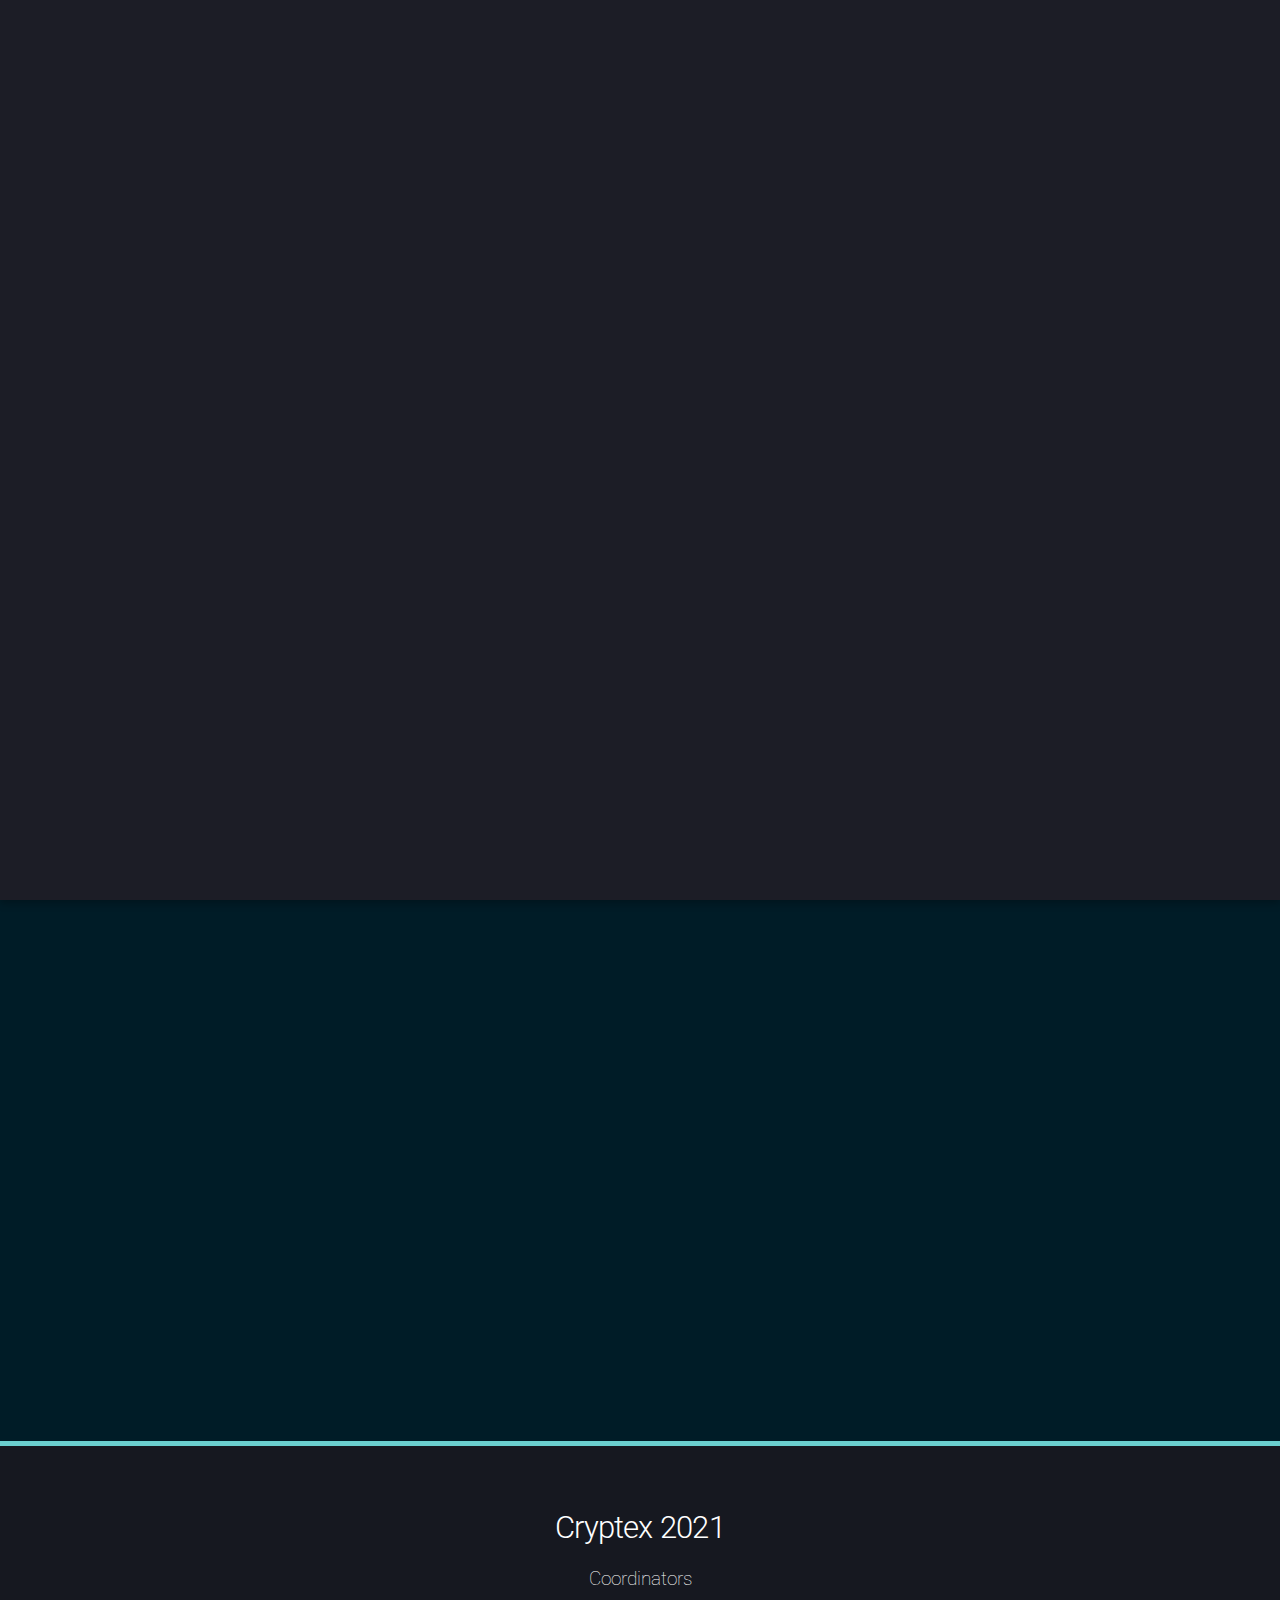
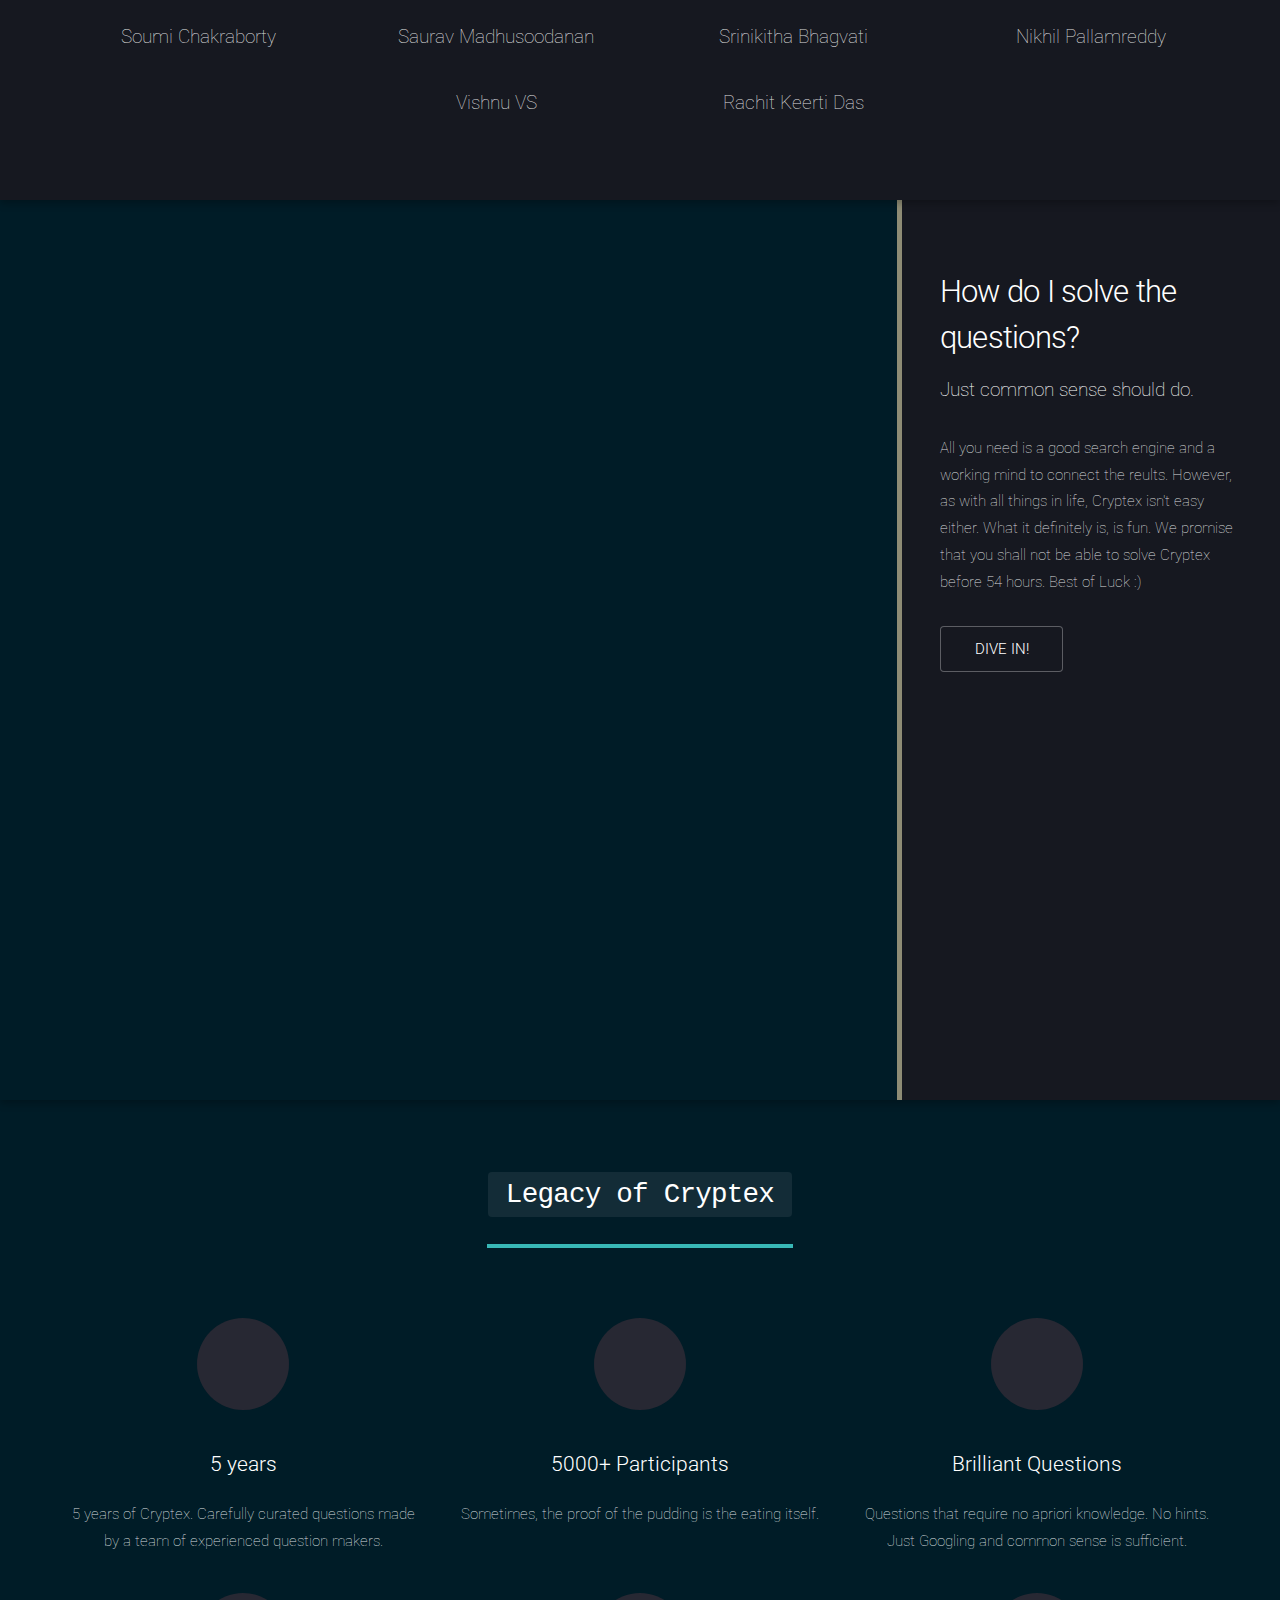
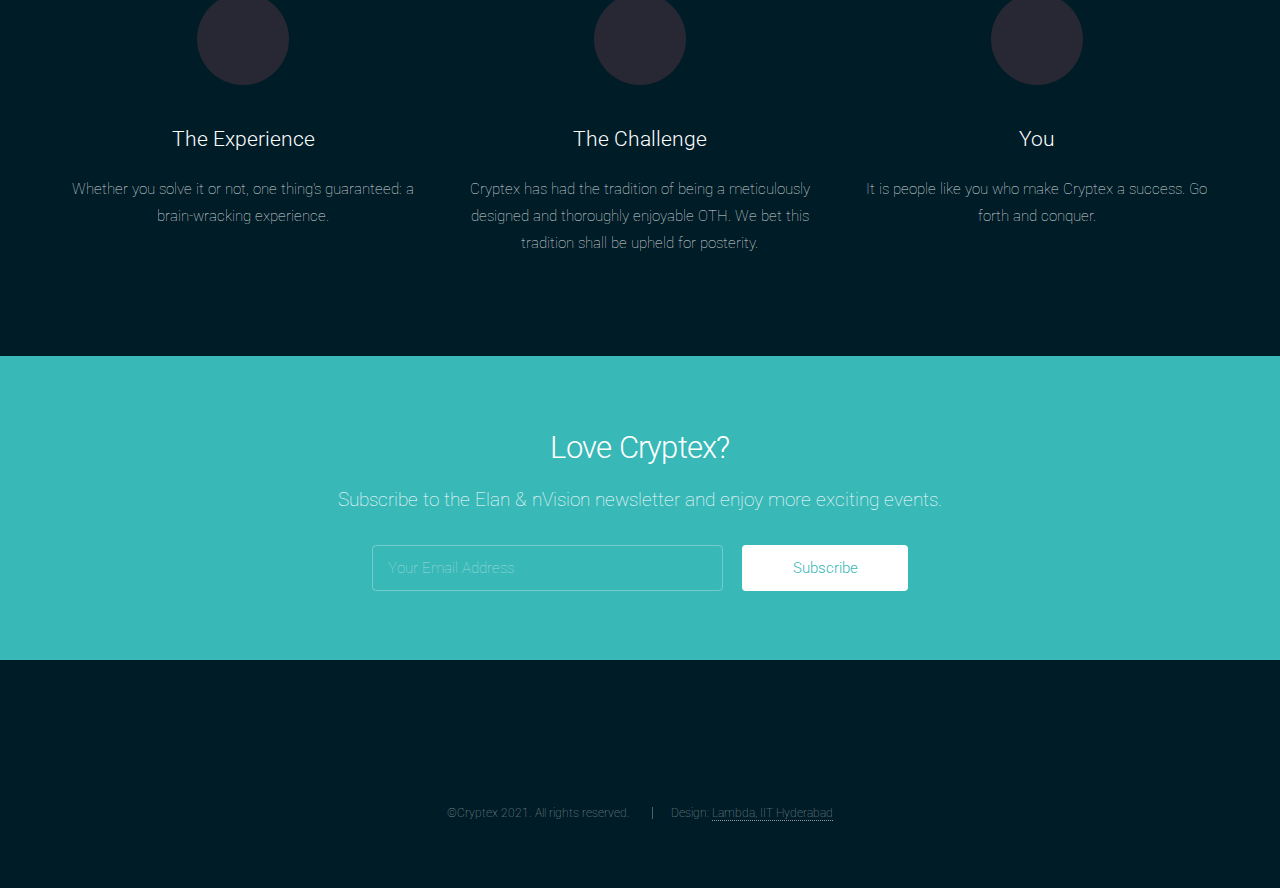
==== index.html @ 2f53f7da "Add Web Index" ====
<!DOCTYPE html>
<!--
	Landed by HTML5 UP
	html5up.net | @ajlkn
	Free for personal and commercial use under the CCA 3.0 license (html5up.net/license)
-->
<html>

<head>
    <title>Home|Cryptex 2021</title>
    <meta charset="utf-8" />
    <meta name="viewport" content="width=device-width, initial-scale=1, user-scalable=no" />
    <link rel="icon" href="./favicon.png" type=image/x-icon>
    <link href="https://fonts.googleapis.com/css?family=Montserrat&display=swap" rel="stylesheet" />
    <link href="https://fonts.googleapis.com/css?family=Poppins&display=swap" rel="stylesheet" />

    <link rel="stylesheet" href="assets/css/main.css" />
    <noscript>
    <link rel="stylesheet" href="assets/css/noscript.css" />
  </noscript>
  <meta name="google-site-verification" content="uJhwT9HLSQrR_66wcpWljYq0YEAP-LBVN7brwUAUpwA">
</head>

<body class="is-preload landing">
    <div id="page-wrapper">
        <!-- Header -->
        <header id="header">
            <h1 id="logo"><a href="index.html">C R Y P T E X</a></h1>
            <nav id="nav">
                <ul>
                    <li>
                        <a href="index.html">About</a>
                        <ul>
                            <li><a href="index.html">Home</a></li>

                            <li><a href="Privacy.html">Privacy Policy</a></li>
                        </ul>
                    </li>
                    <li>
                        <!-- <a href="./countdown.html">Leaderboard</a> -->
                        <a href="countdown.html">Leaderboard</a>

                    </li>
                    <li><a href="elements.html">Rules</a></li>
                    <li>
                        <a href="https://cryptex.elan.org.in/portal" class="button primary">DIVE IN!</a>
                    </li>
                </ul>
            </nav>
        </header>

        <!-- Banner -->
        <section id="banner">
            <div class="content">
                <header>
                    <h2><code>Cryptex 2021</code></h2>
                    <p>
                        Welcome to Cryptex 2021!<br /> Coming soon on 5th March 2021 at 5:00 PM IST.
                    </p>
                    <a href="https://forms.gle/SSsb9tQZbB2W6jdw8" class="button primary landing" style="margin: 12px;" id="countdown">
                        Get reminder!
                    </a>
                </header>
                <span class="image"><img src="logo_invert.png" alt="Infero Logo" /></span>
            </div>
            <a href="#one" class="goto-next scrolly">Next</a>
        </section>

        <!-- One -->
        <section id="one" class="spotlight style1 bottom">
            <span class="image fit main"><img src="inverted poster.png" alt="Phyiscal Cryptex" /></span>
            <div class="content">
                <div class="container">
                    <div class="row">
                        <div class="col-12 col-12-medium">
                            <header>
                                <h2 class="te">Cryptex 2021</h2>
                                <p class="te">Coordinators</p>
                            </header>
                        </div>
                        <div class="col-3 col-4-medium col-6-small te x">
                            <p>
                                Soumi Chakraborty
                            </p>
                        </div>
                        <div class="col-3 col-4-medium col-6-small te x">
                            <p>
                                Saurav Madhusoodanan
                            </p>
                        </div>
                        <div class="col-3 col-4-medium col-6-small te x">
                            <p>
                                Srinikitha Bhagvati
                            </p>
                        </div>
                        <div class="col-3 col-4-medium col-6-small te x">
                            <p>
                                Nikhil Pallamreddy
                            </p>
                        </div>
                        <div class="col-3 col-4-medium col-6-small te x">
                            <p>
                                &nbsp;
                            </p>
                        </div>
                        <div class="col-3 col-4-medium col-6-small te x">
                            <p>
                                Vishnu VS
                            </p>
                        </div>
                        <div class="col-3 col-4-medium col-6-small te x">
                            <p>
                                Rachit Keerti Das
                            </p>
                        </div>
                        <div class="col-3 col-4-medium col-6-small te x">
                            <p>
                                &nbsp;
                            </p>
                        </div>

                    </div>
                </div>
            </div>
            <a href="#two" class="goto-next scrolly">Next</a>
        </section>

        <!-- Two -->
        <section id="two" class="spotlight style2 right">
            <span class="image fit main"><img src="DaVinci.jpg" alt="Matryoshka Doll" /></span>
            <div class="content">
                <header>
                    <h2>How do I solve the questions?</h2>
                    <p>Just common sense should do.</p>
                </header>
                <p>
                    All you need is a good search engine and a working mind to connect the reults. However, as with all things in life, Cryptex isn't easy either. What it definitely is, is fun. We promise that you shall not be able to solve Cryptex before 54 hours. Best
                    of Luck :)
                </p>

                <ul class="actions">
                    <li>
                        <a href="https://cryptex.elan.org.in/portal" class="button">DIVE IN!</a>
                    </li>
                </ul>
            </div>
            <a href="#three" class="goto-next scrolly">Next</a>
        </section>
        <section id="three" class="wrapper style1 special fade-up">
            <div class="container">
                <header class="major">
                    <h2><code>Legacy of Cryptex</code></h2>
                    <p></p>
                </header>
                <div class="box alt">
                    <div class="row gtr-uniform">
                        <section class="col-4 col-6-medium col-12-xsmall">
                            <span class="icon solid alt major fa-chart-area"></span>
                            <h3>5 years</h3>
                            <p>
                                5 years of Cryptex. Carefully curated questions made by a team of experienced question makers.
                            </p>
                        </section>
                        <section class="col-4 col-6-medium col-12-xsmall">
                            <span class="icon solid alt major fa-user"></span>
                            <h3>5000+ Participants</h3>
                            <p>Sometimes, the proof of the pudding is the eating itself.</p>
                        </section>
                        <section class="col-4 col-6-medium col-12-xsmall">
                            <span class="icon solid alt major fa-flask"></span>
                            <h3>Brilliant Questions</h3>
                            <p>
                                Questions that require no apriori knowledge. No hints. Just Googling and common sense is sufficient.
                            </p>
                        </section>
                        <section class="col-4 col-6-medium col-12-xsmall">
                            <span class="icon solid alt major fa-paper-plane"></span>
                            <h3>The Experience</h3>
                            <p>
                                Whether you solve it or not, one thing's guaranteed: a brain-wracking experience.
                            </p>
                        </section>
                        <section class="col-4 col-6-medium col-12-xsmall">
                            <span class="icon solid alt major fa-trophy"></span>
                            <h3>The Challenge</h3>
                            <p>
                                Cryptex has had the tradition of being a meticulously designed and thoroughly enjoyable OTH. We bet this tradition shall be upheld for posterity.
                            </p>
                        </section>
                        <section class="col-4 col-6-medium col-12-xsmall">
                            <span class="icon solid alt major fa-heart"></span>
                            <h3>You</h3>
                            <p>
                                It is people like you who make Cryptex a success. Go forth and conquer.
                            </p>
                        </section>
                    </div>
                </div>
                <footer class="major"></footer>
            </div>
        </section>

        <!-- Five -->
        <section id="four" class="wrapper style2 special fade">
            <div class="container">
                <header>
                    <h2>Love Cryptex?</h2>
                    <p>
                        Subscribe to the Elan & nVision newsletter and enjoy more exciting events.
                    </p>
                </header>
                <form method="post" action="#" class="cta">
                    <div class="row gtr-uniform gtr-50">
                        <div class="col-8 col-12-xsmall">
                            <input type="email" name="email" id="email" placeholder="Your Email Address" />
                        </div>
                        <div class="col-4 col-12-xsmall">
                            <input type="submit" value="Subscribe" class="fit primary" />
                        </div>
                    </div>
                </form>
            </div>
        </section>

        <!-- Footer -->
        <footer id="footer">
            <ul class="icons">
                <li>
                    <a href="https://twitter.com/elan_nvision?lang=en" class="icon brands alt fa-twitter"><span
              class="label">Twitter</span></a>
                </li>
                <li>
                    <a href="https://www.facebook.com/elan.iithyderabad/" class="icon brands alt fa-facebook-f"><span
              class="label">Facebook</span></a>
                </li>
                <li>
                    <a href="https://in.linkedin.com/company/elan-nvision" class="icon brands alt fa-linkedin-in"><span class="label">LinkedIn</span></a>
                </li>
                <li>
                    <a href="https://www.instagram.com/elan_nvision.iith/?hl=en" class="icon brands alt fa-instagram"><span
              class="label">Instagram</span></a>
                </li>
                <li>
                    <a href="mailto:elan@iith.ac.in" class="icon solid alt fa-envelope"><span class="label">Email</span></a>
                </li>
            </ul>
            <ul class="copyright">
                <li>&copy;Cryptex 2021. All rights reserved.</li>
                <li>
                    Design: <a href="http://scitech-iith.netlify.app">Lambda, IIT Hyderabad</a>
                </li>
            </ul>
        </footer>
    </div>

    <!-- Scripts -->
    <script src="assets/js/jquery.min.js"></script>
    <script src="assets/js/jquery.scrolly.min.js"></script>
    <script src="assets/js/jquery.dropotron.min.js"></script>
    <script src="assets/js/jquery.scrollex.min.js"></script>
    <script src="assets/js/browser.min.js"></script>
    <script src="assets/js/breakpoints.min.js"></script>
    <script src="assets/js/util.js"></script>
    <script src="assets/js/main.js"></script>
    <!-- <script src="countdown.js"></script> -->

</body>

</html>
---- assets/css/main.css ----
@import url("fontawesome-all.min.css");
@import url("https://fonts.googleapis.com/css?family=Roboto:100,300,100italic,300italic");

/*
	Landed by HTML5 UP
	html5up.net | @ajlkn
	Free for personal and commercial use under the CCA 3.0 license (html5up.net/license)
*/

html,
body,
div,
span,
applet,
object,
iframe,
h1,
h2,
h3,
h4,
h5,
h6,
p,
blockquote,
pre,
a,
abbr,
acronym,
address,
big,
cite,
code,
del,
dfn,
em,
img,
ins,
kbd,
q,
s,
samp,
small,
strike,
strong,
sub,
sup,
tt,
var,
b,
u,
i,
center,
dl,
dt,
dd,
ol,
ul,
li,
fieldset,
form,
label,
legend,
table,
caption,
tbody,
tfoot,
thead,
tr,
th,
td,
article,
aside,
canvas,
details,
embed,
figure,
figcaption,
footer,
header,
hgroup,
menu,
nav,
output,
ruby,
section,
summary,
time,
mark,
audio,
video {
    margin: 0;
    padding: 0;
    border: 0;
    font-size: 100%;
    font: inherit;
    vertical-align: baseline;
}

article,
aside,
details,
figcaption,
figure,
footer,
header,
hgroup,
menu,
nav,
section {
    display: block;
}

body {
    line-height: 1;
}

.te {
    text-align: center;
}

.x {
    font-size: 1.2rem;
}

ol,
ul {
    list-style: none;
}

blockquote,
q {
    quotes: none;
}

blockquote:before,
blockquote:after,
q:before,
q:after {
    content: "";
    content: none;
}

table {
    border-collapse: collapse;
    border-spacing: 0;
}

body {
    -webkit-text-size-adjust: none;
}

mark {
    background-color: transparent;
    color: inherit;
}

input::-moz-focus-inner {
    border: 0;
    padding: 0;
}

input,
select,
textarea {
    -moz-appearance: none;
    -webkit-appearance: none;
    -ms-appearance: none;
    appearance: none;
}


/* Basic */

html {
    box-sizing: border-box;
}

*,
*:before,
*:after {
    box-sizing: inherit;
}

html,
body {
    background: #001c27;
}

body.is-preload *,
body.is-preload *:before,
body.is-preload *:after {
    -moz-animation: none !important;
    -webkit-animation: none !important;
    -ms-animation: none !important;
    animation: none !important;
    -moz-transition: none !important;
    -webkit-transition: none !important;
    -ms-transition: none !important;
    transition: none !important;
}

body,
input,
select,
textarea {
    color: rgba(255, 255, 255, 0.85);
    font-family: "Roboto", Helvetica, sans-serif;
    font-size: 15pt;
    font-weight: 100;
    line-height: 1.75em;
}

a {
    -moz-transition: border-color 0.2s ease-in-out, color 0.2s ease-in-out;
    -webkit-transition: border-color 0.2s ease-in-out, color 0.2s ease-in-out;
    -ms-transition: border-color 0.2s ease-in-out, color 0.2s ease-in-out;
    transition: border-color 0.2s ease-in-out, color 0.2s ease-in-out;
    border-bottom: dotted 1px;
    color: #38b8b7;
    text-decoration: none;
}

a:hover {
    color: #38b8b7;
    border-bottom-color: transparent;
}

strong,
b {
    color: #ffffff;
    font-weight: 300;
}

em,
i {
    font-style: italic;
}

p {
    margin: 0 0 2em 0;
}

h1,
h2,
h3,
h4,
h5,
h6 {
    color: #ffffff;
    font-weight: 300;
    line-height: 1em;
    margin: 0 0 1em 0;
}

h1 a,
h2 a,
h3 a,
h4 a,
h5 a,
h6 a {
    color: inherit;
    border: 0;
}

h2 {
    font-size: 2em;
    line-height: 1.5em;
    letter-spacing: -0.025em;
}

h3 {
    font-size: 1.35em;
    line-height: 1.5em;
}

h4 {
    font-size: 1.1em;
    line-height: 1.5em;
}

h5 {
    font-size: 0.9em;
    line-height: 1.5em;
}

h6 {
    font-size: 0.7em;
    line-height: 1.5em;
}

sub {
    font-size: 0.8em;
    position: relative;
    top: 0.5em;
}

sup {
    font-size: 0.8em;
    position: relative;
    top: -0.5em;
}

hr {
    border: 0;
    border-bottom: solid 1px rgba(255, 255, 255, 0.3);
    margin: 3em 0;
}

hr.major {
    margin: 4em 0;
}

blockquote {
    border-left: solid 4px rgba(255, 255, 255, 0.3);
    font-style: italic;
    margin: 0 0 2em 0;
    padding: 0.5em 0 0.5em 2em;
}

code {
    background: rgba(255, 255, 255, 0.075);
    border-radius: 4px;
    font-family: "Courier New", monospace;
    font-size: 0.9em;
    margin: 0 0.25em;
    padding: 0.25em 0.65em;
}

pre {
    -webkit-overflow-scrolling: touch;
    font-family: "Courier New", monospace;
    font-size: 0.9em;
    margin: 0 0 2em 0;
}

pre code {
    display: block;
    line-height: 1.75em;
    padding: 1em 1.5em;
    overflow-x: auto;
}

.align-left {
    text-align: left;
}

.align-center {
    text-align: center;
}

.align-right {
    text-align: right;
}


/* Loader */

@-moz-keyframes spinner-show {
    0% {
        opacity: 0;
    }
    100% {
        opacity: 1;
    }
}

@-webkit-keyframes spinner-show {
    0% {
        opacity: 0;
    }
    100% {
        opacity: 1;
    }
}

@-ms-keyframes spinner-show {
    0% {
        opacity: 0;
    }
    100% {
        opacity: 1;
    }
}

@keyframes spinner-show {
    0% {
        opacity: 0;
    }
    100% {
        opacity: 1;
    }
}

@-moz-keyframes spinner-hide {
    0% {
        color: rgba(255, 255, 255, 0.15);
        z-index: 100001;
        -moz-transform: scale(1) rotate(0deg);
        -webkit-transform: scale(1) rotate(0deg);
        -ms-transform: scale(1) rotate(0deg);
        transform: scale(1) rotate(0deg);
    }
    99% {
        color: #1c1d26;
        z-index: 100001;
        -moz-transform: scale(0.5) rotate(360deg);
        -webkit-transform: scale(0.5) rotate(360deg);
        -ms-transform: scale(0.5) rotate(360deg);
        transform: scale(0.5) rotate(360deg);
    }
    100% {
        color: #1c1d26;
        z-index: -1;
        -moz-transform: scale(0.5) rotate(360deg);
        -webkit-transform: scale(0.5) rotate(360deg);
        -ms-transform: scale(0.5) rotate(360deg);
        transform: scale(0.5) rotate(360deg);
    }
}

@-webkit-keyframes spinner-hide {
    0% {
        color: rgba(255, 255, 255, 0.15);
        z-index: 100001;
        -moz-transform: scale(1) rotate(0deg);
        -webkit-transform: scale(1) rotate(0deg);
        -ms-transform: scale(1) rotate(0deg);
        transform: scale(1) rotate(0deg);
    }
    99% {
        color: #1c1d26;
        z-index: 100001;
        -moz-transform: scale(0.5) rotate(360deg);
        -webkit-transform: scale(0.5) rotate(360deg);
        -ms-transform: scale(0.5) rotate(360deg);
        transform: scale(0.5) rotate(360deg);
    }
    100% {
        color: #1c1d26;
        z-index: -1;
        -moz-transform: scale(0.5) rotate(360deg);
        -webkit-transform: scale(0.5) rotate(360deg);
        -ms-transform: scale(0.5) rotate(360deg);
        transform: scale(0.5) rotate(360deg);
    }
}

@-ms-keyframes spinner-hide {
    0% {
        color: rgba(255, 255, 255, 0.15);
        z-index: 100001;
        -moz-transform: scale(1) rotate(0deg);
        -webkit-transform: scale(1) rotate(0deg);
        -ms-transform: scale(1) rotate(0deg);
        transform: scale(1) rotate(0deg);
    }
    99% {
        color: #1c1d26;
        z-index: 100001;
        -moz-transform: scale(0.5) rotate(360deg);
        -webkit-transform: scale(0.5) rotate(360deg);
        -ms-transform: scale(0.5) rotate(360deg);
        transform: scale(0.5) rotate(360deg);
    }
    100% {
        color: #1c1d26;
        z-index: -1;
        -moz-transform: scale(0.5) rotate(360deg);
        -webkit-transform: scale(0.5) rotate(360deg);
        -ms-transform: scale(0.5) rotate(360deg);
        transform: scale(0.5) rotate(360deg);
    }
}

@keyframes spinner-hide {
    0% {
        color: rgba(255, 255, 255, 0.15);
        z-index: 100001;
        -moz-transform: scale(1) rotate(0deg);
        -webkit-transform: scale(1) rotate(0deg);
        -ms-transform: scale(1) rotate(0deg);
        transform: scale(1) rotate(0deg);
    }
    99% {
        color: #1c1d26;
        z-index: 100001;
        -moz-transform: scale(0.5) rotate(360deg);
        -webkit-transform: scale(0.5) rotate(360deg);
        -ms-transform: scale(0.5) rotate(360deg);
        transform: scale(0.5) rotate(360deg);
    }
    100% {
        color: #1c1d26;
        z-index: -1;
        -moz-transform: scale(0.5) rotate(360deg);
        -webkit-transform: scale(0.5) rotate(360deg);
        -ms-transform: scale(0.5) rotate(360deg);
        transform: scale(0.5) rotate(360deg);
    }
}

@-moz-keyframes spinner-rotate {
    0% {
        -moz-transform: scale(1) rotate(0deg);
        -webkit-transform: scale(1) rotate(0deg);
        -ms-transform: scale(1) rotate(0deg);
        transform: scale(1) rotate(0deg);
    }
    100% {
        -moz-transform: scale(1) rotate(360deg);
        -webkit-transform: scale(1) rotate(360deg);
        -ms-transform: scale(1) rotate(360deg);
        transform: scale(1) rotate(360deg);
    }
}

@-webkit-keyframes spinner-rotate {
    0% {
        -moz-transform: scale(1) rotate(0deg);
        -webkit-transform: scale(1) rotate(0deg);
        -ms-transform: scale(1) rotate(0deg);
        transform: scale(1) rotate(0deg);
    }
    100% {
        -moz-transform: scale(1) rotate(360deg);
        -webkit-transform: scale(1) rotate(360deg);
        -ms-transform: scale(1) rotate(360deg);
        transform: scale(1) rotate(360deg);
    }
}

@-ms-keyframes spinner-rotate {
    0% {
        -moz-transform: scale(1) rotate(0deg);
        -webkit-transform: scale(1) rotate(0deg);
        -ms-transform: scale(1) rotate(0deg);
        transform: scale(1) rotate(0deg);
    }
    100% {
        -moz-transform: scale(1) rotate(360deg);
        -webkit-transform: scale(1) rotate(360deg);
        -ms-transform: scale(1) rotate(360deg);
        transform: scale(1) rotate(360deg);
    }
}

@keyframes spinner-rotate {
    0% {
        -moz-transform: scale(1) rotate(0deg);
        -webkit-transform: scale(1) rotate(0deg);
        -ms-transform: scale(1) rotate(0deg);
        transform: scale(1) rotate(0deg);
    }
    100% {
        -moz-transform: scale(1) rotate(360deg);
        -webkit-transform: scale(1) rotate(360deg);
        -ms-transform: scale(1) rotate(360deg);
        transform: scale(1) rotate(360deg);
    }
}

@-moz-keyframes overlay-hide {
    0% {
        opacity: 1;
        z-index: 100000;
    }
    15% {
        opacity: 1;
        z-index: 100000;
    }
    99% {
        opacity: 0;
        z-index: 100000;
    }
    100% {
        opacity: 0;
        z-index: -1;
    }
}

@-webkit-keyframes overlay-hide {
    0% {
        opacity: 1;
        z-index: 100000;
    }
    15% {
        opacity: 1;
        z-index: 100000;
    }
    99% {
        opacity: 0;
        z-index: 100000;
    }
    100% {
        opacity: 0;
        z-index: -1;
    }
}

@-ms-keyframes overlay-hide {
    0% {
        opacity: 1;
        z-index: 100000;
    }
    15% {
        opacity: 1;
        z-index: 100000;
    }
    99% {
        opacity: 0;
        z-index: 100000;
    }
    100% {
        opacity: 0;
        z-index: -1;
    }
}

@keyframes overlay-hide {
    0% {
        opacity: 1;
        z-index: 100000;
    }
    15% {
        opacity: 1;
        z-index: 100000;
    }
    99% {
        opacity: 0;
        z-index: 100000;
    }
    100% {
        opacity: 0;
        z-index: -1;
    }
}

body.landing {
    text-decoration: none;
}

body.landing:before {
    -moz-osx-font-smoothing: grayscale;
    -webkit-font-smoothing: antialiased;
    display: inline-block;
    font-style: normal;
    font-variant: normal;
    text-rendering: auto;
    line-height: 1;
    text-transform: none !important;
    font-family: "Font Awesome 5 Free";
    font-weight: 900;
}

body.landing:before {
    -moz-animation: spinner-show 1.5s 1 0.25s ease forwards, spinner-hide 0.25s ease-in-out forwards !important;
    -webkit-animation: spinner-show 1.5s 1 0.25s ease forwards, spinner-hide 0.25s ease-in-out forwards !important;
    -ms-animation: spinner-show 1.5s 1 0.25s ease forwards, spinner-hide 0.25s ease-in-out forwards !important;
    animation: spinner-show 1.5s 1 0.25s ease forwards, spinner-hide 0.25s ease-in-out forwards !important;
    -moz-transform-origin: 50% 50%;
    -webkit-transform-origin: 50% 50%;
    -ms-transform-origin: 50% 50%;
    transform-origin: 50% 50%;
    color: rgba(255, 255, 255, 0.15);
    content: "\f1ce";
    cursor: default;
    display: block;
    font-size: 2em;
    height: 2em;
    left: 50%;
    line-height: 2em;
    margin: -1em 0 0 -1em;
    opacity: 0;
    position: fixed;
    text-align: center;
    top: 50%;
    width: 2em;
    z-index: -1;
}

body.landing:after {
    -moz-animation: overlay-hide 1.5s ease-in forwards !important;
    -webkit-animation: overlay-hide 1.5s ease-in forwards !important;
    -ms-animation: overlay-hide 1.5s ease-in forwards !important;
    animation: overlay-hide 1.5s ease-in forwards !important;
    background: #1c1d26;
    content: "";
    display: block;
    height: 100%;
    left: 0;
    opacity: 0;
    position: fixed;
    top: 0;
    width: 100%;
    z-index: -1;
}

body.landing.is-preload:before {
    -moz-animation: spinner-show 1.5s 1 0.25s ease forwards, spinner-rotate 0.75s infinite linear !important;
    -webkit-animation: spinner-show 1.5s 1 0.25s ease forwards, spinner-rotate 0.75s infinite linear !important;
    -ms-animation: spinner-show 1.5s 1 0.25s ease forwards, spinner-rotate 0.75s infinite linear !important;
    animation: spinner-show 1.5s 1 0.25s ease forwards, spinner-rotate 0.75s infinite linear !important;
    z-index: 100001;
}

body.landing.is-preload:after {
    -moz-animation: none !important;
    -webkit-animation: none !important;
    -ms-animation: none !important;
    animation: none !important;
    opacity: 1;
    z-index: 100000;
}

@media (-webkit-min-device-pixel-ratio: 2) {
    body.landing:before {
        line-height: 2.025em;
    }
}


/* Container */

.container {
    margin: 0 auto;
    max-width: calc(100% - 4em);
    width: 70em;
}

.container.xsmall {
    width: 17.5em;
}

.container.small {
    width: 35em;
}

.container.medium {
    width: 52.5em;
}

.container.large {
    width: 87.5em;
}

.container.xlarge {
    width: 105em;
}

.container.max {
    width: 100%;
}

@media screen and (max-width: 1280px) {
    .container {
        width: 90%;
        max-width: 100%;
    }
}

@media screen and (max-width: 980px) {
    .container {
        width: 100% !important;
    }
}


/* Row */

.row {
    display: flex;
    flex-wrap: wrap;
    box-sizing: border-box;
    align-items: stretch;
}

.row>* {
    box-sizing: border-box;
}

.row.gtr-uniform>*> :last-child {
    margin-bottom: 0;
}

.row.aln-left {
    justify-content: flex-start;
}

.row.aln-center {
    justify-content: center;
}

.row.aln-right {
    justify-content: flex-end;
}

.row.aln-top {
    align-items: flex-start;
}

.row.aln-middle {
    align-items: center;
}

.row.aln-bottom {
    align-items: flex-end;
}

.row>.imp {
    order: -1;
}

.row>.col-1 {
    width: 8.33333%;
}

.row>.off-1 {
    margin-left: 8.33333%;
}

.row>.col-2 {
    width: 16.66667%;
}

.row>.off-2 {
    margin-left: 16.66667%;
}

.row>.col-3 {
    width: 25%;
}

.row>.off-3 {
    margin-left: 25%;
}

.row>.col-4 {
    width: 33.33333%;
}

.row>.off-4 {
    margin-left: 33.33333%;
}

.row>.col-5 {
    width: 41.66667%;
}

.row>.off-5 {
    margin-left: 41.66667%;
}

.row>.col-6 {
    width: 50%;
}

.row>.off-6 {
    margin-left: 50%;
}

.row>.col-7 {
    width: 58.33333%;
}

.row>.off-7 {
    margin-left: 58.33333%;
}

.row>.col-8 {
    width: 66.66667%;
}

.row>.off-8 {
    margin-left: 66.66667%;
}

.row>.col-9 {
    width: 75%;
}

.row>.off-9 {
    margin-left: 75%;
}

.row>.col-10 {
    width: 83.33333%;
}

.row>.off-10 {
    margin-left: 83.33333%;
}

.row>.col-11 {
    width: 91.66667%;
}

.row>.off-11 {
    margin-left: 91.66667%;
}

.row>.col-12 {
    width: 100%;
}

.row>.off-12 {
    margin-left: 100%;
}

.row.gtr-0 {
    margin-top: 0;
    margin-left: 0em;
}

.row.gtr-0>* {
    padding: 0 0 0 0em;
}

.row.gtr-0.gtr-uniform {
    margin-top: 0em;
}

.row.gtr-0.gtr-uniform>* {
    padding-top: 0em;
}

.row.gtr-25 {
    margin-top: 0;
    margin-left: -0.625em;
}

.row.gtr-25>* {
    padding: 0 0 0 0.625em;
}

.row.gtr-25.gtr-uniform {
    margin-top: -0.625em;
}

.row.gtr-25.gtr-uniform>* {
    padding-top: 0.625em;
}

.row.gtr-50 {
    margin-top: 0;
    margin-left: -1.25em;
}

.row.gtr-50>* {
    padding: 0 0 0 1.25em;
}

.row.gtr-50.gtr-uniform {
    margin-top: -1.25em;
}

.row.gtr-50.gtr-uniform>* {
    padding-top: 1.25em;
}

.row {
    margin-top: 0;
    margin-left: -2.5em;
}

.row>* {
    padding: 0 0 0 2.5em;
}

.row.gtr-uniform {
    margin-top: -2.5em;
}

.row.gtr-uniform>* {
    padding-top: 2.5em;
}

.row.gtr-150 {
    margin-top: 0;
    margin-left: -3.75em;
}

.row.gtr-150>* {
    padding: 0 0 0 3.75em;
}

.row.gtr-150.gtr-uniform {
    margin-top: -3.75em;
}

.row.gtr-150.gtr-uniform>* {
    padding-top: 3.75em;
}

.row.gtr-200 {
    margin-top: 0;
    margin-left: -5em;
}

.row.gtr-200>* {
    padding: 0 0 0 5em;
}

.row.gtr-200.gtr-uniform {
    margin-top: -5em;
}

.row.gtr-200.gtr-uniform>* {
    padding-top: 5em;
}

@media screen and (max-width: 1680px) {
    .row {
        display: flex;
        flex-wrap: wrap;
        box-sizing: border-box;
        align-items: stretch;
    }
    .row>* {
        box-sizing: border-box;
    }
    .row.gtr-uniform>*> :last-child {
        margin-bottom: 0;
    }
    .row.aln-left {
        justify-content: flex-start;
    }
    .row.aln-center {
        justify-content: center;
    }
    .row.aln-right {
        justify-content: flex-end;
    }
    .row.aln-top {
        align-items: flex-start;
    }
    .row.aln-middle {
        align-items: center;
    }
    .row.aln-bottom {
        align-items: flex-end;
    }
    .row>.imp-xlarge {
        order: -1;
    }
    .row>.col-1-xlarge {
        width: 8.33333%;
    }
    .row>.off-1-xlarge {
        margin-left: 8.33333%;
    }
    .row>.col-2-xlarge {
        width: 16.66667%;
    }
    .row>.off-2-xlarge {
        margin-left: 16.66667%;
    }
    .row>.col-3-xlarge {
        width: 25%;
    }
    .row>.off-3-xlarge {
        margin-left: 25%;
    }
    .row>.col-4-xlarge {
        width: 33.33333%;
    }
    .row>.off-4-xlarge {
        margin-left: 33.33333%;
    }
    .row>.col-5-xlarge {
        width: 41.66667%;
    }
    .row>.off-5-xlarge {
        margin-left: 41.66667%;
    }
    .row>.col-6-xlarge {
        width: 50%;
    }
    .row>.off-6-xlarge {
        margin-left: 50%;
    }
    .row>.col-7-xlarge {
        width: 58.33333%;
    }
    .row>.off-7-xlarge {
        margin-left: 58.33333%;
    }
    .row>.col-8-xlarge {
        width: 66.66667%;
    }
    .row>.off-8-xlarge {
        margin-left: 66.66667%;
    }
    .row>.col-9-xlarge {
        width: 75%;
    }
    .row>.off-9-xlarge {
        margin-left: 75%;
    }
    .row>.col-10-xlarge {
        width: 83.33333%;
    }
    .row>.off-10-xlarge {
        margin-left: 83.33333%;
    }
    .row>.col-11-xlarge {
        width: 91.66667%;
    }
    .row>.off-11-xlarge {
        margin-left: 91.66667%;
    }
    .row>.col-12-xlarge {
        width: 100%;
    }
    .row>.off-12-xlarge {
        margin-left: 100%;
    }
    .row.gtr-0 {
        margin-top: 0;
        margin-left: 0em;
    }
    .row.gtr-0>* {
        padding: 0 0 0 0em;
    }
    .row.gtr-0.gtr-uniform {
        margin-top: 0em;
    }
    .row.gtr-0.gtr-uniform>* {
        padding-top: 0em;
    }
    .row.gtr-25 {
        margin-top: 0;
        margin-left: -0.625em;
    }
    .row.gtr-25>* {
        padding: 0 0 0 0.625em;
    }
    .row.gtr-25.gtr-uniform {
        margin-top: -0.625em;
    }
    .row.gtr-25.gtr-uniform>* {
        padding-top: 0.625em;
    }
    .row.gtr-50 {
        margin-top: 0;
        margin-left: -1.25em;
    }
    .row.gtr-50>* {
        padding: 0 0 0 1.25em;
    }
    .row.gtr-50.gtr-uniform {
        margin-top: -1.25em;
    }
    .row.gtr-50.gtr-uniform>* {
        padding-top: 1.25em;
    }
    .row {
        margin-top: 0;
        margin-left: -2.5em;
    }
    .row>* {
        padding: 0 0 0 2.5em;
    }
    .row.gtr-uniform {
        margin-top: -2.5em;
    }
    .row.gtr-uniform>* {
        padding-top: 2.5em;
    }
    .row.gtr-150 {
        margin-top: 0;
        margin-left: -3.75em;
    }
    .row.gtr-150>* {
        padding: 0 0 0 3.75em;
    }
    .row.gtr-150.gtr-uniform {
        margin-top: -3.75em;
    }
    .row.gtr-150.gtr-uniform>* {
        padding-top: 3.75em;
    }
    .row.gtr-200 {
        margin-top: 0;
        margin-left: -5em;
    }
    .row.gtr-200>* {
        padding: 0 0 0 5em;
    }
    .row.gtr-200.gtr-uniform {
        margin-top: -5em;
    }
    .row.gtr-200.gtr-uniform>* {
        padding-top: 5em;
    }
}

@media screen and (max-width: 1280px) {
    .row {
        display: flex;
        flex-wrap: wrap;
        box-sizing: border-box;
        align-items: stretch;
    }
    .row>* {
        box-sizing: border-box;
    }
    .row.gtr-uniform>*> :last-child {
        margin-bottom: 0;
    }
    .row.aln-left {
        justify-content: flex-start;
    }
    .row.aln-center {
        justify-content: center;
    }
    .row.aln-right {
        justify-content: flex-end;
    }
    .row.aln-top {
        align-items: flex-start;
    }
    .row.aln-middle {
        align-items: center;
    }
    .row.aln-bottom {
        align-items: flex-end;
    }
    .row>.imp-large {
        order: -1;
    }
    .row>.col-1-large {
        width: 8.33333%;
    }
    .row>.off-1-large {
        margin-left: 8.33333%;
    }
    .row>.col-2-large {
        width: 16.66667%;
    }
    .row>.off-2-large {
        margin-left: 16.66667%;
    }
    .row>.col-3-large {
        width: 25%;
    }
    .row>.off-3-large {
        margin-left: 25%;
    }
    .row>.col-4-large {
        width: 33.33333%;
    }
    .row>.off-4-large {
        margin-left: 33.33333%;
    }
    .row>.col-5-large {
        width: 41.66667%;
    }
    .row>.off-5-large {
        margin-left: 41.66667%;
    }
    .row>.col-6-large {
        width: 50%;
    }
    .row>.off-6-large {
        margin-left: 50%;
    }
    .row>.col-7-large {
        width: 58.33333%;
    }
    .row>.off-7-large {
        margin-left: 58.33333%;
    }
    .row>.col-8-large {
        width: 66.66667%;
    }
    .row>.off-8-large {
        margin-left: 66.66667%;
    }
    .row>.col-9-large {
        width: 75%;
    }
    .row>.off-9-large {
        margin-left: 75%;
    }
    .row>.col-10-large {
        width: 83.33333%;
    }
    .row>.off-10-large {
        margin-left: 83.33333%;
    }
    .row>.col-11-large {
        width: 91.66667%;
    }
    .row>.off-11-large {
        margin-left: 91.66667%;
    }
    .row>.col-12-large {
        width: 100%;
    }
    .row>.off-12-large {
        margin-left: 100%;
    }
    .row.gtr-0 {
        margin-top: 0;
        margin-left: 0em;
    }
    .row.gtr-0>* {
        padding: 0 0 0 0em;
    }
    .row.gtr-0.gtr-uniform {
        margin-top: 0em;
    }
    .row.gtr-0.gtr-uniform>* {
        padding-top: 0em;
    }
    .row.gtr-25 {
        margin-top: 0;
        margin-left: -0.625em;
    }
    .row.gtr-25>* {
        padding: 0 0 0 0.625em;
    }
    .row.gtr-25.gtr-uniform {
        margin-top: -0.625em;
    }
    .row.gtr-25.gtr-uniform>* {
        padding-top: 0.625em;
    }
    .row.gtr-50 {
        margin-top: 0;
        margin-left: -1.25em;
    }
    .row.gtr-50>* {
        padding: 0 0 0 1.25em;
    }
    .row.gtr-50.gtr-uniform {
        margin-top: -1.25em;
    }
    .row.gtr-50.gtr-uniform>* {
        padding-top: 1.25em;
    }
    .row {
        margin-top: 0;
        margin-left: -2.5em;
    }
    .row>* {
        padding: 0 0 0 2.5em;
    }
    .row.gtr-uniform {
        margin-top: -2.5em;
    }
    .row.gtr-uniform>* {
        padding-top: 2.5em;
    }
    .row.gtr-150 {
        margin-top: 0;
        margin-left: -3.75em;
    }
    .row.gtr-150>* {
        padding: 0 0 0 3.75em;
    }
    .row.gtr-150.gtr-uniform {
        margin-top: -3.75em;
    }
    .row.gtr-150.gtr-uniform>* {
        padding-top: 3.75em;
    }
    .row.gtr-200 {
        margin-top: 0;
        margin-left: -5em;
    }
    .row.gtr-200>* {
        padding: 0 0 0 5em;
    }
    .row.gtr-200.gtr-uniform {
        margin-top: -5em;
    }
    .row.gtr-200.gtr-uniform>* {
        padding-top: 5em;
    }
}

@media screen and (max-width: 980px) {
    .row {
        display: flex;
        flex-wrap: wrap;
        box-sizing: border-box;
        align-items: stretch;
    }
    .row>* {
        box-sizing: border-box;
    }
    .row.gtr-uniform>*> :last-child {
        margin-bottom: 0;
    }
    .row.aln-left {
        justify-content: flex-start;
    }
    .row.aln-center {
        justify-content: center;
    }
    .row.aln-right {
        justify-content: flex-end;
    }
    .row.aln-top {
        align-items: flex-start;
    }
    .row.aln-middle {
        align-items: center;
    }
    .row.aln-bottom {
        align-items: flex-end;
    }
    .row>.imp-medium {
        order: -1;
    }
    .row>.col-1-medium {
        width: 8.33333%;
    }
    .row>.off-1-medium {
        margin-left: 8.33333%;
    }
    .row>.col-2-medium {
        width: 16.66667%;
    }
    .row>.off-2-medium {
        margin-left: 16.66667%;
    }
    .row>.col-3-medium {
        width: 25%;
    }
    .row>.off-3-medium {
        margin-left: 25%;
    }
    .row>.col-4-medium {
        width: 33.33333%;
    }
    .row>.off-4-medium {
        margin-left: 33.33333%;
    }
    .row>.col-5-medium {
        width: 41.66667%;
    }
    .row>.off-5-medium {
        margin-left: 41.66667%;
    }
    .row>.col-6-medium {
        width: 50%;
    }
    .row>.off-6-medium {
        margin-left: 50%;
    }
    .row>.col-7-medium {
        width: 58.33333%;
    }
    .row>.off-7-medium {
        margin-left: 58.33333%;
    }
    .row>.col-8-medium {
        width: 66.66667%;
    }
    .row>.off-8-medium {
        margin-left: 66.66667%;
    }
    .row>.col-9-medium {
        width: 75%;
    }
    .row>.off-9-medium {
        margin-left: 75%;
    }
    .row>.col-10-medium {
        width: 83.33333%;
    }
    .row>.off-10-medium {
        margin-left: 83.33333%;
    }
    .row>.col-11-medium {
        width: 91.66667%;
    }
    .row>.off-11-medium {
        margin-left: 91.66667%;
    }
    .row>.col-12-medium {
        width: 100%;
    }
    .row>.off-12-medium {
        margin-left: 100%;
    }
    .row.gtr-0 {
        margin-top: 0;
        margin-left: 0em;
    }
    .row.gtr-0>* {
        padding: 0 0 0 0em;
    }
    .row.gtr-0.gtr-uniform {
        margin-top: 0em;
    }
    .row.gtr-0.gtr-uniform>* {
        padding-top: 0em;
    }
    .row.gtr-25 {
        margin-top: 0;
        margin-left: -0.625em;
    }
    .row.gtr-25>* {
        padding: 0 0 0 0.625em;
    }
    .row.gtr-25.gtr-uniform {
        margin-top: -0.625em;
    }
    .row.gtr-25.gtr-uniform>* {
        padding-top: 0.625em;
    }
    .row.gtr-50 {
        margin-top: 0;
        margin-left: -1.25em;
    }
    .row.gtr-50>* {
        padding: 0 0 0 1.25em;
    }
    .row.gtr-50.gtr-uniform {
        margin-top: -1.25em;
    }
    .row.gtr-50.gtr-uniform>* {
        padding-top: 1.25em;
    }
    .row {
        margin-top: 0;
        margin-left: -2.5em;
    }
    .row>* {
        padding: 0 0 0 2.5em;
    }
    .row.gtr-uniform {
        margin-top: -2.5em;
    }
    .row.gtr-uniform>* {
        padding-top: 2.5em;
    }
    .row.gtr-150 {
        margin-top: 0;
        margin-left: -3.75em;
    }
    .row.gtr-150>* {
        padding: 0 0 0 3.75em;
    }
    .row.gtr-150.gtr-uniform {
        margin-top: -3.75em;
    }
    .row.gtr-150.gtr-uniform>* {
        padding-top: 3.75em;
    }
    .row.gtr-200 {
        margin-top: 0;
        margin-left: -5em;
    }
    .row.gtr-200>* {
        padding: 0 0 0 5em;
    }
    .row.gtr-200.gtr-uniform {
        margin-top: -5em;
    }
    .row.gtr-200.gtr-uniform>* {
        padding-top: 5em;
    }
}

@media screen and (max-width: 736px) {
    .row {
        display: flex;
        flex-wrap: wrap;
        box-sizing: border-box;
        align-items: stretch;
    }
    .row>* {
        box-sizing: border-box;
    }
    .row.gtr-uniform>*> :last-child {
        margin-bottom: 0;
    }
    .row.aln-left {
        justify-content: flex-start;
    }
    .row.aln-center {
        justify-content: center;
    }
    .row.aln-right {
        justify-content: flex-end;
    }
    .row.aln-top {
        align-items: flex-start;
    }
    .row.aln-middle {
        align-items: center;
    }
    .row.aln-bottom {
        align-items: flex-end;
    }
    .row>.imp-small {
        order: -1;
    }
    .row>.col-1-small {
        width: 8.33333%;
    }
    .row>.off-1-small {
        margin-left: 8.33333%;
    }
    .row>.col-2-small {
        width: 16.66667%;
    }
    .row>.off-2-small {
        margin-left: 16.66667%;
    }
    .row>.col-3-small {
        width: 25%;
    }
    .row>.off-3-small {
        margin-left: 25%;
    }
    .row>.col-4-small {
        width: 33.33333%;
    }
    .row>.off-4-small {
        margin-left: 33.33333%;
    }
    .row>.col-5-small {
        width: 41.66667%;
    }
    .row>.off-5-small {
        margin-left: 41.66667%;
    }
    .row>.col-6-small {
        width: 50%;
    }
    .row>.off-6-small {
        margin-left: 50%;
    }
    .row>.col-7-small {
        width: 58.33333%;
    }
    .row>.off-7-small {
        margin-left: 58.33333%;
    }
    .row>.col-8-small {
        width: 66.66667%;
    }
    .row>.off-8-small {
        margin-left: 66.66667%;
    }
    .row>.col-9-small {
        width: 75%;
    }
    .row>.off-9-small {
        margin-left: 75%;
    }
    .row>.col-10-small {
        width: 83.33333%;
    }
    .row>.off-10-small {
        margin-left: 83.33333%;
    }
    .row>.col-11-small {
        width: 91.66667%;
    }
    .row>.off-11-small {
        margin-left: 91.66667%;
    }
    .row>.col-12-small {
        width: 100%;
    }
    .row>.off-12-small {
        margin-left: 100%;
    }
    .row.gtr-0 {
        margin-top: 0;
        margin-left: 0em;
    }
    .row.gtr-0>* {
        padding: 0 0 0 0em;
    }
    .row.gtr-0.gtr-uniform {
        margin-top: 0em;
    }
    .row.gtr-0.gtr-uniform>* {
        padding-top: 0em;
    }
    .row.gtr-25 {
        margin-top: 0;
        margin-left: -0.625em;
    }
    .row.gtr-25>* {
        padding: 0 0 0 0.625em;
    }
    .row.gtr-25.gtr-uniform {
        margin-top: -0.625em;
    }
    .row.gtr-25.gtr-uniform>* {
        padding-top: 0.625em;
    }
    .row.gtr-50 {
        margin-top: 0;
        margin-left: -1.25em;
    }
    .row.gtr-50>* {
        padding: 0 0 0 1.25em;
    }
    .row.gtr-50.gtr-uniform {
        margin-top: -1.25em;
    }
    .row.gtr-50.gtr-uniform>* {
        padding-top: 1.25em;
    }
    .row {
        margin-top: 0;
        margin-left: -2.5em;
    }
    .row>* {
        padding: 0 0 0 2.5em;
    }
    .row.gtr-uniform {
        margin-top: -2.5em;
    }
    .row.gtr-uniform>* {
        padding-top: 2.5em;
    }
    .row.gtr-150 {
        margin-top: 0;
        margin-left: -3.75em;
    }
    .row.gtr-150>* {
        padding: 0 0 0 3.75em;
    }
    .row.gtr-150.gtr-uniform {
        margin-top: -3.75em;
    }
    .row.gtr-150.gtr-uniform>* {
        padding-top: 3.75em;
    }
    .row.gtr-200 {
        margin-top: 0;
        margin-left: -5em;
    }
    .row.gtr-200>* {
        padding: 0 0 0 5em;
    }
    .row.gtr-200.gtr-uniform {
        margin-top: -5em;
    }
    .row.gtr-200.gtr-uniform>* {
        padding-top: 5em;
    }
}

@media screen and (max-width: 480px) {
    .row {
        display: flex;
        flex-wrap: wrap;
        box-sizing: border-box;
        align-items: stretch;
    }
    .row>* {
        box-sizing: border-box;
    }
    .row.gtr-uniform>*> :last-child {
        margin-bottom: 0;
    }
    .row.aln-left {
        justify-content: flex-start;
    }
    .row.aln-center {
        justify-content: center;
    }
    .row.aln-right {
        justify-content: flex-end;
    }
    .row.aln-top {
        align-items: flex-start;
    }
    .row.aln-middle {
        align-items: center;
    }
    .row.aln-bottom {
        align-items: flex-end;
    }
    .row>.imp-xsmall {
        order: -1;
    }
    .row>.col-1-xsmall {
        width: 8.33333%;
    }
    .row>.off-1-xsmall {
        margin-left: 8.33333%;
    }
    .row>.col-2-xsmall {
        width: 16.66667%;
    }
    .row>.off-2-xsmall {
        margin-left: 16.66667%;
    }
    .row>.col-3-xsmall {
        width: 25%;
    }
    .row>.off-3-xsmall {
        margin-left: 25%;
    }
    .row>.col-4-xsmall {
        width: 33.33333%;
    }
    .row>.off-4-xsmall {
        margin-left: 33.33333%;
    }
    .row>.col-5-xsmall {
        width: 41.66667%;
    }
    .row>.off-5-xsmall {
        margin-left: 41.66667%;
    }
    .row>.col-6-xsmall {
        width: 50%;
    }
    .row>.off-6-xsmall {
        margin-left: 50%;
    }
    .row>.col-7-xsmall {
        width: 58.33333%;
    }
    .row>.off-7-xsmall {
        margin-left: 58.33333%;
    }
    .row>.col-8-xsmall {
        width: 66.66667%;
    }
    .row>.off-8-xsmall {
        margin-left: 66.66667%;
    }
    .row>.col-9-xsmall {
        width: 75%;
    }
    .row>.off-9-xsmall {
        margin-left: 75%;
    }
    .row>.col-10-xsmall {
        width: 83.33333%;
    }
    .row>.off-10-xsmall {
        margin-left: 83.33333%;
    }
    .row>.col-11-xsmall {
        width: 91.66667%;
    }
    .row>.off-11-xsmall {
        margin-left: 91.66667%;
    }
    .row>.col-12-xsmall {
        width: 100%;
    }
    .row>.off-12-xsmall {
        margin-left: 100%;
    }
    .row.gtr-0 {
        margin-top: 0;
        margin-left: 0em;
    }
    .row.gtr-0>* {
        padding: 0 0 0 0em;
    }
    .row.gtr-0.gtr-uniform {
        margin-top: 0em;
    }
    .row.gtr-0.gtr-uniform>* {
        padding-top: 0em;
    }
    .row.gtr-25 {
        margin-top: 0;
        margin-left: -0.625em;
    }
    .row.gtr-25>* {
        padding: 0 0 0 0.625em;
    }
    .row.gtr-25.gtr-uniform {
        margin-top: -0.625em;
    }
    .row.gtr-25.gtr-uniform>* {
        padding-top: 0.625em;
    }
    .row.gtr-50 {
        margin-top: 0;
        margin-left: -1.25em;
    }
    .row.gtr-50>* {
        padding: 0 0 0 1.25em;
    }
    .row.gtr-50.gtr-uniform {
        margin-top: -1.25em;
    }
    .row.gtr-50.gtr-uniform>* {
        padding-top: 1.25em;
    }
    .row {
        margin-top: 0;
        margin-left: -2.5em;
    }
    .row>* {
        padding: 0 0 0 2.5em;
    }
    .row.gtr-uniform {
        margin-top: -2.5em;
    }
    .row.gtr-uniform>* {
        padding-top: 2.5em;
    }
    .row.gtr-150 {
        margin-top: 0;
        margin-left: -3.75em;
    }
    .row.gtr-150>* {
        padding: 0 0 0 3.75em;
    }
    .row.gtr-150.gtr-uniform {
        margin-top: -3.75em;
    }
    .row.gtr-150.gtr-uniform>* {
        padding-top: 3.75em;
    }
    .row.gtr-200 {
        margin-top: 0;
        margin-left: -5em;
    }
    .row.gtr-200>* {
        padding: 0 0 0 5em;
    }
    .row.gtr-200.gtr-uniform {
        margin-top: -5em;
    }
    .row.gtr-200.gtr-uniform>* {
        padding-top: 5em;
    }
}


/* Section/Article */

section.special,
article.special {
    text-align: center;
}

header p {
    color: #ffffff;
    position: relative;
    margin: 0 0 1.5em 0;
}

header h2+p {
    font-size: 1.25em;
    margin-top: -1em;
    line-height: 1.75em;
}

header h3+p {
    font-size: 1.1em;
    margin-top: -0.8em;
    line-height: 1.75em;
}

header h4+p,
header h5+p,
header h6+p {
    font-size: 0.9em;
    margin-top: -0.6em;
    line-height: 1.5em;
}

header.major {
    margin: 0 0 4em 0;
    position: relative;
    text-align: center;
}

header.major:after {
    background: #38b8b7;
    content: "";
    display: inline-block;
    height: 0.2em;
    max-width: 20em;
    width: 75%;
}

footer.major {
    margin: 4em 0 0 0;
}


/* Form */

form {
    margin: 0 0 2em 0;
}

form.cta {
    max-width: 35em;
    margin-left: auto;
    margin-right: auto;
}

label {
    color: #ffffff;
    display: block;
    font-size: 0.9em;
    font-weight: 300;
    margin: 0 0 1em 0;
}

input[type="text"],
input[type="password"],
input[type="email"],
select,
textarea {
    -moz-appearance: none;
    -webkit-appearance: none;
    -ms-appearance: none;
    appearance: none;
    -moz-transition: border-color 0.2s ease-in-out;
    -webkit-transition: border-color 0.2s ease-in-out;
    -ms-transition: border-color 0.2s ease-in-out;
    transition: border-color 0.2s ease-in-out;
    background: transparent;
    border-radius: 4px;
    border: solid 1px rgba(255, 255, 255, 0.3);
    color: inherit;
    display: block;
    outline: 0;
    padding: 0 1em;
    text-decoration: none;
    width: 100%;
}

input[type="text"]:invalid,
input[type="password"]:invalid,
input[type="email"]:invalid,
select:invalid,
textarea:invalid {
    box-shadow: none;
}

input[type="text"]:focus,
input[type="password"]:focus,
input[type="email"]:focus,
select:focus,
textarea:focus {
    border-color: #38b8b7;
}

select {
    background-image: url("data:image/svg+xml;charset=utf8,%3Csvg xmlns='http://www.w3.org/2000/svg' width='40' height='40' preserveAspectRatio='none' viewBox='0 0 40 40'%3E%3Cpath d='M9.4,12.3l10.4,10.4l10.4-10.4c0.2-0.2,0.5-0.4,0.9-0.4c0.3,0,0.6,0.1,0.9,0.4l3.3,3.3c0.2,0.2,0.4,0.5,0.4,0.9 c0,0.4-0.1,0.6-0.4,0.9L20.7,31.9c-0.2,0.2-0.5,0.4-0.9,0.4c-0.3,0-0.6-0.1-0.9-0.4L4.3,17.3c-0.2-0.2-0.4-0.5-0.4-0.9 c0-0.4,0.1-0.6,0.4-0.9l3.3-3.3c0.2-0.2,0.5-0.4,0.9-0.4S9.1,12.1,9.4,12.3z' fill='rgba(255, 255, 255, 0.3)' /%3E%3C/svg%3E");
    background-size: 1.25rem;
    background-repeat: no-repeat;
    background-position: calc(100% - 1rem) center;
    height: 3em;
    padding-right: 3em;
    text-overflow: ellipsis;
}

select option {
    color: #ffffff;
    background: #1c1d26;
}

select:focus::-ms-value {
    background-color: transparent;
}

select::-ms-expand {
    display: none;
}

input[type="text"],
input[type="password"],
input[type="email"],
select {
    height: 3em;
}

textarea {
    padding: 0.75em 1em;
}

input[type="checkbox"],
input[type="radio"] {
    -moz-appearance: none;
    -webkit-appearance: none;
    -ms-appearance: none;
    appearance: none;
    display: block;
    float: left;
    margin-right: -2em;
    opacity: 0;
    width: 1em;
    z-index: -1;
}

input[type="checkbox"]+label,
input[type="radio"]+label {
    text-decoration: none;
    color: rgba(255, 255, 255, 0.85);
    cursor: pointer;
    display: inline-block;
    font-size: 1em;
    font-weight: 100;
    padding-left: 2.55em;
    padding-right: 0.75em;
    position: relative;
}

input[type="checkbox"]+label:before,
input[type="radio"]+label:before {
    -moz-osx-font-smoothing: grayscale;
    -webkit-font-smoothing: antialiased;
    display: inline-block;
    font-style: normal;
    font-variant: normal;
    text-rendering: auto;
    line-height: 1;
    text-transform: none !important;
    font-family: "Font Awesome 5 Free";
    font-weight: 900;
}

input[type="checkbox"]+label:before,
input[type="radio"]+label:before {
    border-radius: 4px;
    border: solid 1px rgba(255, 255, 255, 0.3);
    content: "";
    display: inline-block;
    font-size: 0.8em;
    height: 2.25em;
    left: 0;
    line-height: 2.25em;
    position: absolute;
    text-align: center;
    top: 0;
    width: 2.25em;
}

input[type="checkbox"]:checked+label:before,
input[type="radio"]:checked+label:before {
    background: rgba(255, 255, 255, 0.25);
    color: #ffffff;
    content: "\f00c";
}

input[type="checkbox"]:focus+label:before,
input[type="radio"]:focus+label:before {
    border-color: #38b8b7;
}

input[type="checkbox"]+label:before {
    border-radius: 4px;
}

input[type="radio"]+label:before {
    border-radius: 100%;
}

::-webkit-input-placeholder {
    color: rgba(255, 255, 255, 0.5) !important;
    opacity: 1;
}

:-moz-placeholder {
    color: rgba(255, 255, 255, 0.5) !important;
    opacity: 1;
}

::-moz-placeholder {
    color: rgba(255, 255, 255, 0.5) !important;
    opacity: 1;
}

:-ms-input-placeholder {
    color: rgba(255, 255, 255, 0.5) !important;
    opacity: 1;
}


/* Box */

.box {
    border-radius: 4px;
    border: solid 1px rgba(255, 255, 255, 0.3);
    margin-bottom: 2em;
    padding: 1.5em;
}

.box> :last-child,
.box> :last-child> :last-child,
.box> :last-child> :last-child> :last-child {
    margin-bottom: 0;
}

.box.alt {
    border: 0;
    border-radius: 0;
    padding: 0;
}


/* Icon */

.icon {
    text-decoration: none;
    border-bottom: none;
    position: relative;
}

.icon:before {
    -moz-osx-font-smoothing: grayscale;
    -webkit-font-smoothing: antialiased;
    display: inline-block;
    font-style: normal;
    font-variant: normal;
    text-rendering: auto;
    line-height: 1;
    text-transform: none !important;
    font-family: "Font Awesome 5 Free";
    font-weight: 400;
}

.icon>.label {
    display: none;
}

.icon:before {
    line-height: inherit;
}

.icon.solid:before {
    font-weight: 900 !important;
}

.icon.brands:before {
    font-family: "Font Awesome 5 Brands" !important;
}

.icon.alt {
    text-decoration: none;
}

.icon.alt:before {
    -moz-osx-font-smoothing: grayscale;
    -webkit-font-smoothing: antialiased;
    display: inline-block;
    font-style: normal;
    font-variant: normal;
    text-rendering: auto;
    line-height: 1;
    text-transform: none !important;
    font-family: "Font Awesome 5 Free";
    font-weight: 400;
}

.icon.alt:before {
    color: #1c1d26 !important;
    text-shadow: 1px 0 0 #ffffff, -1px 0 0 #ffffff, 0 1px 0 #ffffff, 0 -1px 0 #ffffff;
}

.icon.major {
    background: #272833;
    border-radius: 100%;
    cursor: default;
    display: inline-block;
    height: 6em;
    line-height: 5.65em;
    margin: 0 0 2em 0;
    text-align: center;
    width: 6em;
}

.icon.major:before {
    font-size: 2.25em;
}

.icon.major.alt {
    text-decoration: none;
}

.icon.major.alt:before {
    -moz-osx-font-smoothing: grayscale;
    -webkit-font-smoothing: antialiased;
    display: inline-block;
    font-style: normal;
    font-variant: normal;
    text-rendering: auto;
    line-height: 1;
    text-transform: none !important;
    font-family: "Font Awesome 5 Free";
    font-weight: 400;
}

.icon.major.alt:before {
    color: #272833 !important;
    text-shadow: 1px 0 0 #ffffff, -1px 0 0 #ffffff, 0 1px 0 #ffffff, 0 -1px 0 #ffffff;
}


/* Image */

.image {
    border-radius: 4px;
    border: 0;
    display: inline-block;
    position: relative;
    overflow: hidden;
}

.image:before {
    content: "";
    display: block;
    position: absolute;
    left: 0;
    top: 0;
    background-image: url("images/overlay.png");
    width: 100%;
    height: 100%;
    z-index: 1;
}

.image img {
    border-radius: 4px;
    display: block;
}

.image.left {
    float: left;
    margin: 0 1.5em 1em 0;
    top: 0.25em;
}

.image.right {
    float: right;
    margin: 0 0 1em 1.5em;
    top: 0.25em;
}

.image.left,
.image.right {
    max-width: 40%;
}

.image.left img,
.image.right img {
    width: 100%;
}

.image.fit {
    display: block;
    margin: 0 0 2em 0;
    width: 100%;
}

.image.fit img {
    width: 100%;
}


/* List */

ol {
    list-style: decimal;
    margin: 0 0 2em 0;
    padding-left: 1.25em;
}

ol li {
    padding-left: 0.25em;
}

ul {
    list-style: disc;
    margin: 0 0 2em 0;
    padding-left: 1em;
}

ul li {
    padding-left: 0.5em;
}

ul.alt {
    list-style: none;
    padding-left: 0;
}

ul.alt li {
    border-top: solid 1px rgba(255, 255, 255, 0.3);
    padding: 0.5em 0;
}

ul.alt li:first-child {
    border-top: 0;
    padding-top: 0;
}

dl {
    margin: 0 0 2em 0;
}


/* Icons */

ul.icons {
    cursor: default;
    list-style: none;
    padding-left: 0;
}

ul.icons li {
    display: inline-block;
    height: 2.5em;
    line-height: 2.5em;
    padding: 0 0.5em;
}

ul.icons li .icon {
    font-size: 0.8em;
}

ul.icons li .icon:before {
    font-size: 2em;
}


/* Actions */

ul.actions {
    display: -moz-flex;
    display: -webkit-flex;
    display: -ms-flex;
    display: flex;
    cursor: default;
    list-style: none;
    margin-left: -1em;
    padding-left: 0;
}

ul.actions li {
    padding: 0 0 0 1em;
    vertical-align: middle;
}

ul.actions.special {
    -moz-justify-content: center;
    -webkit-justify-content: center;
    -ms-justify-content: center;
    justify-content: center;
    width: 100%;
    margin-left: 0;
}

ul.actions.special li:first-child {
    padding-left: 0;
}

ul.actions.stacked {
    -moz-flex-direction: column;
    -webkit-flex-direction: column;
    -ms-flex-direction: column;
    flex-direction: column;
    margin-left: 0;
}

ul.actions.stacked li {
    padding: 1.3em 0 0 0;
}

ul.actions.stacked li:first-child {
    padding-top: 0;
}

ul.actions.fit {
    width: calc(100% + 1em);
}

ul.actions.fit li {
    -moz-flex-grow: 1;
    -webkit-flex-grow: 1;
    -ms-flex-grow: 1;
    flex-grow: 1;
    -moz-flex-shrink: 1;
    -webkit-flex-shrink: 1;
    -ms-flex-shrink: 1;
    flex-shrink: 1;
    width: 100%;
}

ul.actions.fit li>* {
    width: 100%;
}

ul.actions.fit.stacked {
    width: 100%;
}

@media screen and (max-width: 480px) {
    ul.actions:not(.fixed) {
        -moz-flex-direction: column;
        -webkit-flex-direction: column;
        -ms-flex-direction: column;
        flex-direction: column;
        margin-left: 0;
        width: 100% !important;
    }
    ul.actions:not(.fixed) li {
        -moz-flex-grow: 1;
        -webkit-flex-grow: 1;
        -ms-flex-grow: 1;
        flex-grow: 1;
        -moz-flex-shrink: 1;
        -webkit-flex-shrink: 1;
        -ms-flex-shrink: 1;
        flex-shrink: 1;
        padding: 1em 0 0 0;
        text-align: center;
        width: 100%;
    }
    ul.actions:not(.fixed) li>* {
        width: 100%;
    }
    ul.actions:not(.fixed) li:first-child {
        padding-top: 0;
    }
    ul.actions:not(.fixed) li input[type="submit"],
    ul.actions:not(.fixed) li input[type="reset"],
    ul.actions:not(.fixed) li input[type="button"],
    ul.actions:not(.fixed) li button,
    ul.actions:not(.fixed) li .button {
        width: 100%;
    }
    ul.actions:not(.fixed) li input[type="submit"].icon:before,
    ul.actions:not(.fixed) li input[type="reset"].icon:before,
    ul.actions:not(.fixed) li input[type="button"].icon:before,
    ul.actions:not(.fixed) li button.icon:before,
    ul.actions:not(.fixed) li .button.icon:before {
        margin-left: -0.5em;
    }
}


/* Table */

.table-wrapper {
    -webkit-overflow-scrolling: touch;
    overflow-x: auto;
}

table {
    margin: 0 0 2em 0;
    width: 100%;
}

table tbody tr {
    border: solid 1px rgba(255, 255, 255, 0.3);
    border-left: 0;
    border-right: 0;
}

table tbody tr:nth-child(2n+1) {
    background-color: rgba(255, 255, 255, 0.075);
}

table td {
    padding: 0.75em 0.75em;
}

table th {
    color: #ffffff;
    font-size: 0.9em;
    font-weight: 300;
    padding: 0 0.75em 0.75em 0.75em;
    text-align: left;
}

table thead {
    border-bottom: solid 1px rgba(255, 255, 255, 0.3);
}

table tfoot {
    border-top: solid 1px rgba(255, 255, 255, 0.3);
}

table.alt {
    border-collapse: separate;
}

table.alt tbody tr td {
    border: solid 1px rgba(255, 255, 255, 0.3);
    border-left-width: 0;
    border-top-width: 0;
}

table.alt tbody tr td:first-child {
    border-left-width: 1px;
}

table.alt tbody tr:first-child td {
    border-top-width: 1px;
}

table.alt thead {
    border-bottom: 0;
}

table.alt tfoot {
    border-top: 0;
}


/* Button */

input[type="submit"],
input[type="reset"],
input[type="button"],
.button {
    -moz-appearance: none;
    -webkit-appearance: none;
    -ms-appearance: none;
    appearance: none;
    -moz-transition: background-color 0.2s ease-in-out, color 0.2s ease-in-out, box-shadow 0.2s ease-in-out;
    -webkit-transition: background-color 0.2s ease-in-out, color 0.2s ease-in-out, box-shadow 0.2s ease-in-out;
    -ms-transition: background-color 0.2s ease-in-out, color 0.2s ease-in-out, box-shadow 0.2s ease-in-out;
    transition: background-color 0.2s ease-in-out, color 0.2s ease-in-out, box-shadow 0.2s ease-in-out;
    background-color: transparent;
    border-radius: 4px;
    border: 0;
    box-shadow: inset 0 0 0 1px rgba(255, 255, 255, 0.3);
    color: #ffffff !important;
    cursor: pointer;
    display: inline-block;
    font-weight: 300;
    height: 3em;
    line-height: 3em;
    padding: 0 2.25em;
    text-align: center;
    text-decoration: none;
    white-space: nowrap;
}

input[type="submit"]:hover,
input[type="submit"]:active,
input[type="reset"]:hover,
input[type="reset"]:active,
input[type="button"]:hover,
input[type="button"]:active,
.button:hover,
.button:active {
    box-shadow: inset 0 0 0 1px #38b8b7;
    color: #38b8b7 !important;
}

input[type="submit"]:active,
input[type="reset"]:active,
input[type="button"]:active,
.button:active {
    background-color: rgba(57, 192, 136, 0.15);
}

input[type="submit"].icon:before,
input[type="reset"].icon:before,
input[type="button"].icon:before,
.button.icon:before {
    margin-right: 0.5em;
}

input[type="submit"].fit,
input[type="reset"].fit,
input[type="button"].fit,
.button.fit {
    width: 100%;
}

input[type="submit"].small,
input[type="reset"].small,
input[type="button"].small,
.button.small {
    font-size: 0.8em;
}

input[type="submit"].large,
input[type="reset"].large,
input[type="button"].large,
.button.large {
    font-size: 1.35em;
}

input[type="submit"].primary,
input[type="reset"].primary,
input[type="button"].primary,
.button.primary {
    background-color: #38b8b7;
    box-shadow: none;
    color: #ffffff !important;
}

input[type="submit"].primary:hover,
input[type="reset"].primary:hover,
input[type="button"].primary:hover,
.button.primary:hover {
    background-color: #7de9e9;
}

input[type="submit"].primary:active,
input[type="reset"].primary:active,
input[type="button"].primary:active,
.button.primary:active {
    background-color: #38b8b7;
}

input[type="submit"].disabled,
input[type="submit"]:disabled,
input[type="reset"].disabled,
input[type="reset"]:disabled,
input[type="button"].disabled,
input[type="button"]:disabled,
.button.disabled,
.button:disabled {
    background-color: rgba(255, 255, 255, 0.3) !important;
    box-shadow: none !important;
    color: #ffffff !important;
    cursor: default;
    opacity: 0.25;
}


/* Goto Next */

.goto-next {
    border: 0;
    bottom: 0;
    display: block;
    height: 5em;
    left: 50%;
    margin: 0 0 0 -5em;
    overflow: hidden;
    position: absolute;
    text-indent: 10em;
    white-space: nowrap;
    width: 10em;
    z-index: 1;
}

.goto-next:before {
    background-image: url("images/arrow.svg");
    background-position: center center;
    background-repeat: no-repeat;
    background-size: contain;
    content: "";
    display: block;
    height: 1.5em;
    left: 50%;
    margin: -0.75em 0 0 -1em;
    position: absolute;
    top: 50%;
    width: 2em;
    z-index: 1;
}


/* Spotlight */

.spotlight {
    background-attachment: fixed;
    background-position: center center;
    background-size: cover;
    box-shadow: 0 0.25em 0.5em 0 rgba(0, 0, 0, 0.25);
    height: 100vh;
    overflow: hidden;
    position: relative;
}

.spotlight:nth-last-of-type(1) {
    z-index: 1;
}

.spotlight:nth-last-of-type(2) {
    z-index: 2;
}

.spotlight:nth-last-of-type(3) {
    z-index: 3;
}

.spotlight:nth-last-of-type(4) {
    z-index: 4;
}

.spotlight:nth-last-of-type(5) {
    z-index: 5;
}

.spotlight:nth-last-of-type(6) {
    z-index: 6;
}

.spotlight:nth-last-of-type(7) {
    z-index: 7;
}

.spotlight:nth-last-of-type(8) {
    z-index: 8;
}

.spotlight:nth-last-of-type(9) {
    z-index: 9;
}

.spotlight:nth-last-of-type(10) {
    z-index: 10;
}

.spotlight:nth-last-of-type(11) {
    z-index: 11;
}

.spotlight:nth-last-of-type(12) {
    z-index: 12;
}

.spotlight:nth-last-of-type(13) {
    z-index: 13;
}

.spotlight:nth-last-of-type(14) {
    z-index: 14;
}

.spotlight:nth-last-of-type(15) {
    z-index: 15;
}

.spotlight:nth-last-of-type(16) {
    z-index: 16;
}

.spotlight:nth-last-of-type(17) {
    z-index: 17;
}

.spotlight:nth-last-of-type(18) {
    z-index: 18;
}

.spotlight:nth-last-of-type(19) {
    z-index: 19;
}

.spotlight:nth-last-of-type(20) {
    z-index: 20;
}

.spotlight:before {
    background-image: url("images/overlay.png");
    content: "";
    display: block;
    height: 100%;
    left: 0;
    top: 0;
    width: 100%;
}

.spotlight .image.main {
    display: none;
}

.spotlight .image.main img {
    position: relative;
}

.spotlight .content {
    -moz-transform: translate(0, 0);
    -webkit-transform: translate(0, 0);
    -ms-transform: translate(0, 0);
    transform: translate(0, 0);
    -moz-transition: -moz-transform 1s ease, opacity 1s ease;
    -webkit-transition: -webkit-transform 1s ease, opacity 1s ease;
    -ms-transition: -ms-transform 1s ease, opacity 1s ease;
    transition: transform 1s ease, opacity 1s ease;
    background: rgba(23, 24, 32, 0.95);
    border-style: solid;
    opacity: 1;
    position: absolute;
}

.spotlight .goto-next {
    -moz-transform: translate(0, 0);
    -webkit-transform: translate(0, 0);
    -ms-transform: translate(0, 0);
    transform: translate(0, 0);
    -moz-transition: -moz-transform 0.75s ease, opacity 1s ease-in;
    -webkit-transition: -webkit-transform 0.75s ease, opacity 1s ease-in;
    -ms-transition: -ms-transform 0.75s ease, opacity 1s ease-in;
    transition: transform 0.75s ease, opacity 1s ease-in;
    -moz-transition-delay: 0.5s;
    -webkit-transition-delay: 0.5s;
    -ms-transition-delay: 0.5s;
    transition-delay: 0.5s;
    opacity: 1;
}

.spotlight.top .content,
.spotlight.bottom .content {
    left: 0;
    padding: 5.1em 0 3.1em 0;
    width: 100%;
}

.spotlight.top .content {
    border-bottom-width: 0.35em;
    top: 0;
}

.spotlight.bottom .content {
    border-top-width: 0.35em;
    bottom: 0;
}

.spotlight.left .content,
.spotlight.right .content {
    height: 101%;
    padding: 6em 3em;
    top: 0;
    width: 28em;
}

.spotlight.left .content {
    border-right-width: 0.35em;
    left: 0;
}

.spotlight.right .content {
    border-left-width: 0.35em;
    right: 0;
}

.spotlight.style1 .content {
    border-color: #6acfcf;
}

.spotlight.style2 .content {
    border-color: #8e8c75;
}

.spotlight.style3 .content {
    border-color: #38b8b7;
}

.spotlight.inactive .content {
    opacity: 0;
}

.spotlight.inactive .goto-next {
    -moz-transform: translate(0, 1.5em);
    -webkit-transform: translate(0, 1.5em);
    -ms-transform: translate(0, 1.5em);
    transform: translate(0, 1.5em);
    opacity: 0;
}

.spotlight.inactive.top .content {
    -moz-transform: translate(0, -5em);
    -webkit-transform: translate(0, -5em);
    -ms-transform: translate(0, -5em);
    transform: translate(0, -5em);
}

.spotlight.inactive.bottom .content {
    -moz-transform: translate(0, 5em);
    -webkit-transform: translate(0, 5em);
    -ms-transform: translate(0, 5em);
    transform: translate(0, 5em);
}

.spotlight.inactive.left .content {
    -moz-transform: translate(-5em, 0);
    -webkit-transform: translate(-5em, 0);
    -ms-transform: translate(-5em, 0);
    transform: translate(-5em, 0);
}

.spotlight.inactive.right .content {
    -moz-transform: translate(5em, 0);
    -webkit-transform: translate(5em, 0);
    -ms-transform: translate(5em, 0);
    transform: translate(5em, 0);
}

body.is-touch .spotlight {
    background-attachment: scroll;
}


/* Wrapper */

.wrapper {
    padding: 6em 0 4em 0;
}

.wrapper.style2 {
    background: #38b8b7;
}

.wrapper.style2 input[type="text"]:focus,
.wrapper.style2 input[type="password"]:focus,
.wrapper.style2 input[type="email"]:focus,
.wrapper.style2 select:focus,
.wrapper.style2 textarea:focus {
    border-color: rgba(255, 255, 255, 0.5);
}

.wrapper.style2 input[type="submit"]:hover,
.wrapper.style2 input[type="submit"]:active,
.wrapper.style2 input[type="reset"]:hover,
.wrapper.style2 input[type="reset"]:active,
.wrapper.style2 input[type="button"]:hover,
.wrapper.style2 input[type="button"]:active,
.wrapper.style2 .button:hover,
.wrapper.style2 .button:active {
    background-color: rgba(255, 255, 255, 0.075) !important;
    box-shadow: inset 0 0 0 1px rgba(255, 255, 255, 0.5) !important;
    color: #ffffff !important;
}

.wrapper.style2 input[type="submit"]:active,
.wrapper.style2 input[type="reset"]:active,
.wrapper.style2 input[type="button"]:active,
.wrapper.style2 .button:active {
    background-color: rgba(255, 255, 255, 0.25) !important;
}

.wrapper.style2 input[type="submit"].primary,
.wrapper.style2 input[type="reset"].primary,
.wrapper.style2 input[type="button"].primary,
.wrapper.style2 .button.primary {
    background-color: #ffffff;
    color: #38b8b7 !important;
}

.wrapper.style2 input[type="submit"].primary:hover,
.wrapper.style2 input[type="submit"].primary:active,
.wrapper.style2 input[type="reset"].primary:hover,
.wrapper.style2 input[type="reset"].primary:active,
.wrapper.style2 input[type="button"].primary:hover,
.wrapper.style2 input[type="button"].primary:active,
.wrapper.style2 .button.primary:hover,
.wrapper.style2 .button.primary:active {
    background-color: rgba(255, 255, 255, 0.075) !important;
    box-shadow: inset 0 0 0 1px rgba(255, 255, 255, 0.5) !important;
    color: #ffffff !important;
}

.wrapper.style2 input[type="submit"].primary:active,
.wrapper.style2 input[type="reset"].primary:active,
.wrapper.style2 input[type="button"].primary:active,
.wrapper.style2 .button.primary:active {
    background-color: rgba(255, 255, 255, 0.25) !important;
}

.wrapper.fade-down>.container {
    -moz-transform: translate(0, 0);
    -webkit-transform: translate(0, 0);
    -ms-transform: translate(0, 0);
    transform: translate(0, 0);
    -moz-transition: -moz-transform 1s ease, opacity 1s ease;
    -webkit-transition: -webkit-transform 1s ease, opacity 1s ease;
    -ms-transition: -ms-transform 1s ease, opacity 1s ease;
    transition: transform 1s ease, opacity 1s ease;
    opacity: 1;
}

.wrapper.fade-down.inactive>.container {
    -moz-transform: translate(0, -1em);
    -webkit-transform: translate(0, -1em);
    -ms-transform: translate(0, -1em);
    transform: translate(0, -1em);
    opacity: 0;
}

.wrapper.fade-up>.container {
    -moz-transform: translate(0, 0);
    -webkit-transform: translate(0, 0);
    -ms-transform: translate(0, 0);
    transform: translate(0, 0);
    -moz-transition: -moz-transform 1s ease, opacity 1s ease;
    -webkit-transition: -webkit-transform 1s ease, opacity 1s ease;
    -ms-transition: -ms-transform 1s ease, opacity 1s ease;
    transition: transform 1s ease, opacity 1s ease;
    opacity: 1;
}

.wrapper.fade-up.inactive>.container {
    -moz-transform: translate(0, 1em);
    -webkit-transform: translate(0, 1em);
    -ms-transform: translate(0, 1em);
    transform: translate(0, 1em);
    opacity: 0;
}

.wrapper.fade>.container {
    -moz-transition: opacity 1s ease;
    -webkit-transition: opacity 1s ease;
    -ms-transition: opacity 1s ease;
    transition: opacity 1s ease;
    opacity: 1;
}

.wrapper.fade.inactive>.container {
    opacity: 0;
}


/* Dropotron */

.dropotron {
    background: rgba(39, 40, 51, 0.965);
    border-radius: 4px;
    box-shadow: 0 0.075em 0.35em 0 rgba(0, 0, 0, 0.125);
    list-style: none;
    margin-top: calc(-0.25em + 1px);
    min-width: 12em;
    padding: 0.25em 0;
}

.dropotron>li {
    border-top: solid 1px rgba(255, 255, 255, 0.035);
    padding: 0;
}

.dropotron>li a,
.dropotron>li span {
    border: 0;
    color: rgba(255, 255, 255, 0.85);
    display: block;
    padding: 0.1em 1em;
    text-decoration: none;
}

.dropotron>li:first-child {
    border-top: 0;
}

.dropotron>li.active>a,
.dropotron>li.active>span {
    color: #38b8b7;
}

.dropotron.level-0 {
    font-size: 0.8em;
    margin-top: 1em;
}

.dropotron.level-0:before {
    -moz-transform: rotate(45deg);
    -webkit-transform: rotate(45deg);
    -ms-transform: rotate(45deg);
    transform: rotate(45deg);
    background: #272833;
    content: "";
    display: block;
    height: 1em;
    position: absolute;
    right: 1.5em;
    top: -0.5em;
    width: 1em;
}

body.landing .dropotron.level-0 {
    margin-top: 0;
}


/* Header */

#page-wrapper {
    padding-top: 3.5em;
}

#header {
    background: rgba(39, 40, 51, 0.965);
    box-shadow: 0 0 0.25em 0 rgba(0, 0, 0, 0.25);
    cursor: default;
    height: 3.5em;
    left: 0;
    line-height: 3.5em;
    position: fixed;
    top: 0;
    width: 100%;
    z-index: 100;
}

#header h1 {
    height: inherit;
    left: 1.25em;
    line-height: inherit;
    margin: 0;
    position: absolute;
    top: 0;
    color: rgb(221, 207, 10);
}

#header nav {
    position: absolute;
    right: 1em;
    top: 0;
}

#header nav a:hover {
    color: rgb(221, 207, 10);
}

#header nav ul {
    margin: 0;
}

#header nav ul li {
    display: inline-block;
    margin-left: 1em;
}

#header nav ul li a,
#header nav ul li span {
    border: 0;
    color: inherit;
    display: inline-block;
    height: inherit;
    line-height: inherit;
    outline: 0;
}

#header nav ul li a.button,
#header nav ul li span.button {
    height: 2em;
    line-height: 2em;
    padding: 0 1.25em;
}

#header nav ul li a:not(.button):before,
#header nav ul li span:not(.button):before {
    margin-right: 0.5em;
}

#header nav ul li.active>a,
#header nav ul li.active>span {
    color: rgb(221, 207, 10);
}

#header nav ul li>ul {
    display: none;
}

body.landing #page-wrapper {
    padding-top: 0;
}

body.landing #header {
    background: transparent;
    box-shadow: none;
    position: absolute;
}


/* Banner */

#banner {
    background-attachment: fixed;
    background-color: #001c27;
    background-image: url("../../images/banner.jpg");
    background-position: center center;
    background-size: cover;
    box-shadow: 0 0.25em 0.5em 0 rgba(0, 0, 0, 0.25);
    min-height: 100vh;
    position: relative;
    text-align: center;
    z-index: 21;
}

#banner:before {
    content: "";
    display: inline-block;
    height: 100vh;
    vertical-align: middle;
    width: 1%;
}

#banner:after {
    /* background-image: -moz-linear-gradient( top, rgba(23, 24, 32, 0.95), rgba(23, 24, 32, 0.95)), url("images/overlay.png");
    background-image: -webkit-linear-gradient( top, rgba(23, 24, 32, 0.95), rgba(23, 24, 32, 0.95)), url("images/overlay.png");
    background-image: -ms-linear-gradient( top, rgba(23, 24, 32, 0.95), rgba(23, 24, 32, 0.95)), url("images/overlay.png");
    background-image: linear-gradient( top, rgba(23, 24, 32, 0.95), rgba(23, 24, 32, 0.95)), url("images/overlay.png"); */
    content: "";
    display: block;
    height: 100%;
    left: 0;
    position: absolute;
    top: 0;
    width: 100%;
}

#banner .content {
    display: inline-block;
    margin-right: 1%;
    max-width: 95%;
    padding: 6em;
    position: relative;
    text-align: right;
    vertical-align: middle;
    z-index: 1;
}

#banner .content header {
    display: inline-block;
    vertical-align: middle;
}

#banner .content header h2 {
    font-size: 2.5em;
    margin: 0;
}

#banner .content header p {
    margin: 0.5em 0 0 0;
    top: 0;
}

#banner .content .image {
    border-radius: 100%;
    display: inline-block;
    height: 18em;
    margin-left: 3em;
    vertical-align: middle;
    width: 18em;
}

#banner .content .image img {
    border-radius: 100%;
    display: block;
    width: 100%;
}

body.is-touch #banner {
    background-attachment: scroll;
}


/* Footer */

#footer {
    background: #001c27;
    padding: 6em 0;
    text-align: center;
}

#footer .icons .icon.alt {
    text-decoration: none;
}

#footer .icons .icon.alt:before {
    -moz-osx-font-smoothing: grayscale;
    -webkit-font-smoothing: antialiased;
    display: inline-block;
    font-style: normal;
    font-variant: normal;
    text-rendering: auto;
    line-height: 1;
    text-transform: none !important;
    font-family: "Font Awesome 5 Free";
    font-weight: 400;
}

#footer .icons .icon.alt:before {
    color: #001C27 !important;
    text-shadow: 1px 0 0 rgb(221, 207, 10), -1px 0 0 rgb(221, 207, 10), 0 1px 0 rgb(221, 207, 10), 0 -1px 0 rgb(221, 207, 10);
}

#footer .copyright {
    color: rgba(255, 255, 255, 0.562);
    font-size: 0.8em;
    line-height: 1em;
    margin: 2em 0 0 0;
    padding: 0;
    text-align: center;
}

#footer .copyright li {
    border-left: solid 1px rgba(255, 255, 255, 0.3);
    display: inline-block;
    list-style: none;
    margin-left: 1.5em;
    padding-left: 1.5em;
}

#footer .copyright li:first-child {
    border-left: 0;
    margin-left: 0;
    padding-left: 0;
}

#footer .copyright li a {
    color: inherit;
}


/* XLarge */

@media screen and (max-width: 1680px) {
    /* Basic */
    body,
    input,
    select,
    textarea {
        font-size: 13pt;
    }
}


/* Large */

@media screen and (max-width: 1280px) {
    /* Basic */
    body,
    input,
    select,
    textarea {
        font-size: 11.5pt;
    }
    /* Spotlight */
    .spotlight.top .content {
        padding: 3.825em 0 1.825em 0;
    }
    .spotlight.bottom .content {
        padding: 3.825em 0 2.95em 0;
    }
    .spotlight.left .content,
    .spotlight.right .content {
        padding: 4.5em 2.5em;
        width: 25em;
    }
    /* Wrapper */
    .wrapper {
        padding: 4.5em 0 2.5em 0;
    }
    /* Dropotron */
    .dropotron.level-0 {
        font-size: 1em;
    }
    /* Banner */
    #banner .content {
        padding: 4.5em;
    }
    /* Footer */
    #footer {
        padding: 4.5em 0;
    }
}


/* Medium */

@media screen and (max-width: 980px) {
    /* Basic */
    body,
    input,
    select,
    textarea {
        font-size: 12pt;
    }
    /* Spotlight */
    .spotlight {
        background-attachment: scroll;
        height: auto;
    }
    .spotlight .image.main {
        display: block;
        margin: 0;
        max-height: 40vh;
        overflow: hidden;
    }
    .spotlight .content {
        background-color: #1c1d26;
        border-width: 0 !important;
        border-top-width: 0.35em !important;
        bottom: auto !important;
        left: auto !important;
        padding: 4.5em 2.5em 2.5em 2.5em !important;
        position: relative;
        right: auto !important;
        text-align: center;
        top: auto !important;
        width: 100% !important;
    }
    .spotlight .content ul.actions {
        -moz-justify-content: center;
        -webkit-justify-content: center;
        -ms-justify-content: center;
        justify-content: center;
        width: 100%;
        margin-left: 0;
    }
    .spotlight .content ul.actions li:first-child {
        padding-left: 0;
    }
    .spotlight .goto-next {
        display: none;
    }
    /* Wrapper */
    .wrapper {
        padding: 4.5em 2.5em 2.5em 2.5em;
    }
    /* Banner */
    #banner {
        background-attachment: scroll;
    }
    #banner .goto-next {
        height: 7em;
    }
    #banner .content {
        padding: 9em 0;
        text-align: center;
    }
    #banner .content header {
        display: block;
        margin: 0 0 2em 0;
        text-align: center;
    }
    #banner .content .image {
        margin: 0;
    }
    /* Footer */
    #footer {
        padding: 4.5em 0;
    }
}


/* Small */

#navPanel,
#titleBar {
    display: none;
}

@media screen and (max-width: 736px) {
    /* Basic */
    html,
    body {
        overflow-x: hidden;
    }
    body,
    input,
    select,
    textarea {
        font-size: 12pt;
    }
    h2 {
        font-size: 1.5em;
    }
    h3 {
        font-size: 1.2em;
    }
    h4 {
        font-size: 1em;
    }
    /* Section/Article */
    header p br {
        display: none;
    }
    header h2+p {
        font-size: 1em;
    }
    header h3+p {
        font-size: 1em;
    }
    header h4+p,
    header h5+p,
    header h6+p {
        font-size: 0.9em;
    }
    header.major {
        margin: 0 0 2em 0;
    }
    /* Goto Next */
    .goto-next:before {
        height: 0.8em;
        margin: -0.4em 0 0 -0.6em;
        width: 1.2em;
    }
    /* Spotlight */
    .spotlight {
        box-shadow: 0 0.125em 0.5em 0 rgba(0, 0, 0, 0.25);
    }
    .spotlight .image.main {
        max-height: 60vh;
    }
    .spotlight .content {
        border-top-width: 0.2em !important;
        padding: 3.25em 1.5em 1.25em 1.5em !important;
    }
    /* Wrapper */
    .wrapper {
        padding: 3.25em 1.5em 1.25em 1.5em;
    }
    /* Header */
    #header {
        display: none;
    }
    /* Banner */
    #banner {
        box-shadow: 0 0.125em 0.5em 0 rgba(0, 0, 0, 0.25);
        min-height: calc(100vh - 44px);
    }
    #banner:before {
        height: calc(100vh - 44px);
    }
    #banner .content {
        padding: 4.0625em 1.5em 4.875em 1.5em;
    }
    #banner .content header h2 {
        font-size: 1.5em;
    }
    #banner .content .image {
        height: 9em;
        width: 9em;
    }
    /* Nav */
    #page-wrapper {
        -moz-backface-visibility: hidden;
        -webkit-backface-visibility: hidden;
        -ms-backface-visibility: hidden;
        backface-visibility: hidden;
        -moz-transition: -moz-transform 0.5s ease;
        -webkit-transition: -webkit-transform 0.5s ease;
        -ms-transition: -ms-transform 0.5s ease;
        transition: transform 0.5s ease;
        padding-bottom: 1px;
        padding-top: 44px !important;
    }
    #titleBar {
        -moz-backface-visibility: hidden;
        -webkit-backface-visibility: hidden;
        -ms-backface-visibility: hidden;
        backface-visibility: hidden;
        -moz-transition: -moz-transform 0.5s ease;
        -webkit-transition: -webkit-transform 0.5s ease;
        -ms-transition: -ms-transform 0.5s ease;
        transition: transform 0.5s ease;
        display: block;
        height: 44px;
        left: 0;
        position: fixed;
        top: 0;
        width: 100%;
        z-index: 10001;
        background: #272833;
        box-shadow: 0 0.125em 0.125em 0 rgba(0, 0, 0, 0.125);
    }
    #titleBar .title {
        color: #ffffff;
        display: block;
        font-weight: 300;
        height: 44px;
        line-height: 44px;
        text-align: center;
    }
    #titleBar .title a {
        color: inherit;
        border: 0;
    }
    #titleBar .toggle {
        text-decoration: none;
        height: 60px;
        left: 0;
        position: absolute;
        top: 0;
        width: 90px;
        outline: 0;
        border: 0;
    }
    #titleBar .toggle:before {
        -moz-osx-font-smoothing: grayscale;
        -webkit-font-smoothing: antialiased;
        display: inline-block;
        font-style: normal;
        font-variant: normal;
        text-rendering: auto;
        line-height: 1;
        text-transform: none !important;
        font-family: "Font Awesome 5 Free";
        font-weight: 900;
    }
    #titleBar .toggle:before {
        background: #38b8b7;
        color: rgba(255, 255, 255, 0.5);
        content: "\f0c9";
        display: block;
        font-size: 18px;
        height: 44px;
        left: 0;
        line-height: 44px;
        position: absolute;
        text-align: center;
        top: 0;
        width: 54px;
    }
    #navPanel {
        -moz-backface-visibility: hidden;
        -webkit-backface-visibility: hidden;
        -ms-backface-visibility: hidden;
        backface-visibility: hidden;
        -moz-transform: translateX(-275px);
        -webkit-transform: translateX(-275px);
        -ms-transform: translateX(-275px);
        transform: translateX(-275px);
        -moz-transition: -moz-transform 0.5s ease;
        -webkit-transition: -webkit-transform 0.5s ease;
        -ms-transition: -ms-transform 0.5s ease;
        transition: transform 0.5s ease;
        display: block;
        height: 100%;
        left: 0;
        overflow-y: auto;
        position: fixed;
        top: 0;
        width: 275px;
        z-index: 10002;
        background: #181920;
        padding: 0.75em 1.25em;
    }
    #navPanel .link {
        border: 0;
        border-top: solid 1px rgba(255, 255, 255, 0.05);
        color: rgba(255, 255, 255, 0.85);
        display: block;
        height: 3em;
        line-height: 3em;
        text-decoration: none;
    }
    #navPanel .link:hover {
        color: inherit !important;
    }
    #navPanel .link:first-child {
        border-top: 0;
    }
    #navPanel .link.depth-0 {
        color: #ffffff;
        font-weight: 300;
    }
    #navPanel .link .indent-1 {
        display: inline-block;
        width: 1.25em;
    }
    #navPanel .link .indent-2 {
        display: inline-block;
        width: 2.5em;
    }
    #navPanel .link .indent-3 {
        display: inline-block;
        width: 3.75em;
    }
    #navPanel .link .indent-4 {
        display: inline-block;
        width: 5em;
    }
    #navPanel .link .indent-5 {
        display: inline-block;
        width: 6.25em;
    }
    body.navPanel-visible #page-wrapper {
        -moz-transform: translateX(275px);
        -webkit-transform: translateX(275px);
        -ms-transform: translateX(275px);
        transform: translateX(275px);
    }
    body.navPanel-visible #titleBar {
        -moz-transform: translateX(275px);
        -webkit-transform: translateX(275px);
        -ms-transform: translateX(275px);
        transform: translateX(275px);
    }
    body.navPanel-visible #navPanel {
        -moz-transform: translateX(0);
        -webkit-transform: translateX(0);
        -ms-transform: translateX(0);
        transform: translateX(0);
    }
    /* Footer */
    #footer {
        padding: 3.25em 1.5em;
    }
}


/* XSmall */

@media screen and (max-width: 480px) {
    /* Basic */
    html,
    body {
        min-width: 320px;
    }
    body,
    input,
    select,
    textarea {
        font-size: 12pt;
    }
    /* Button */
    input[type="submit"],
    input[type="reset"],
    input[type="button"],
    .button {
        padding: 0;
    }
    /* Spotlight */
    .spotlight .image.main {
        max-height: 50vh;
    }
    .spotlight .content {
        padding: 3em 1.25em 1em 1.25em !important;
    }
    /* Wrapper */
    .wrapper {
        padding: 3em 1.25em 1em 1.25em;
    }
    /* Banner */
    #banner .content {
        padding: 3em 1.5625em 5.25em 1.5625em;
    }
    /* Footer */
    #footer {
        padding: 3em 1.25em;
    }
    #footer .copyright {
        line-height: inherit;
    }
    #footer .copyright li {
        border-left: 0;
        display: block;
        margin: 0;
        padding: 0;
    }
}
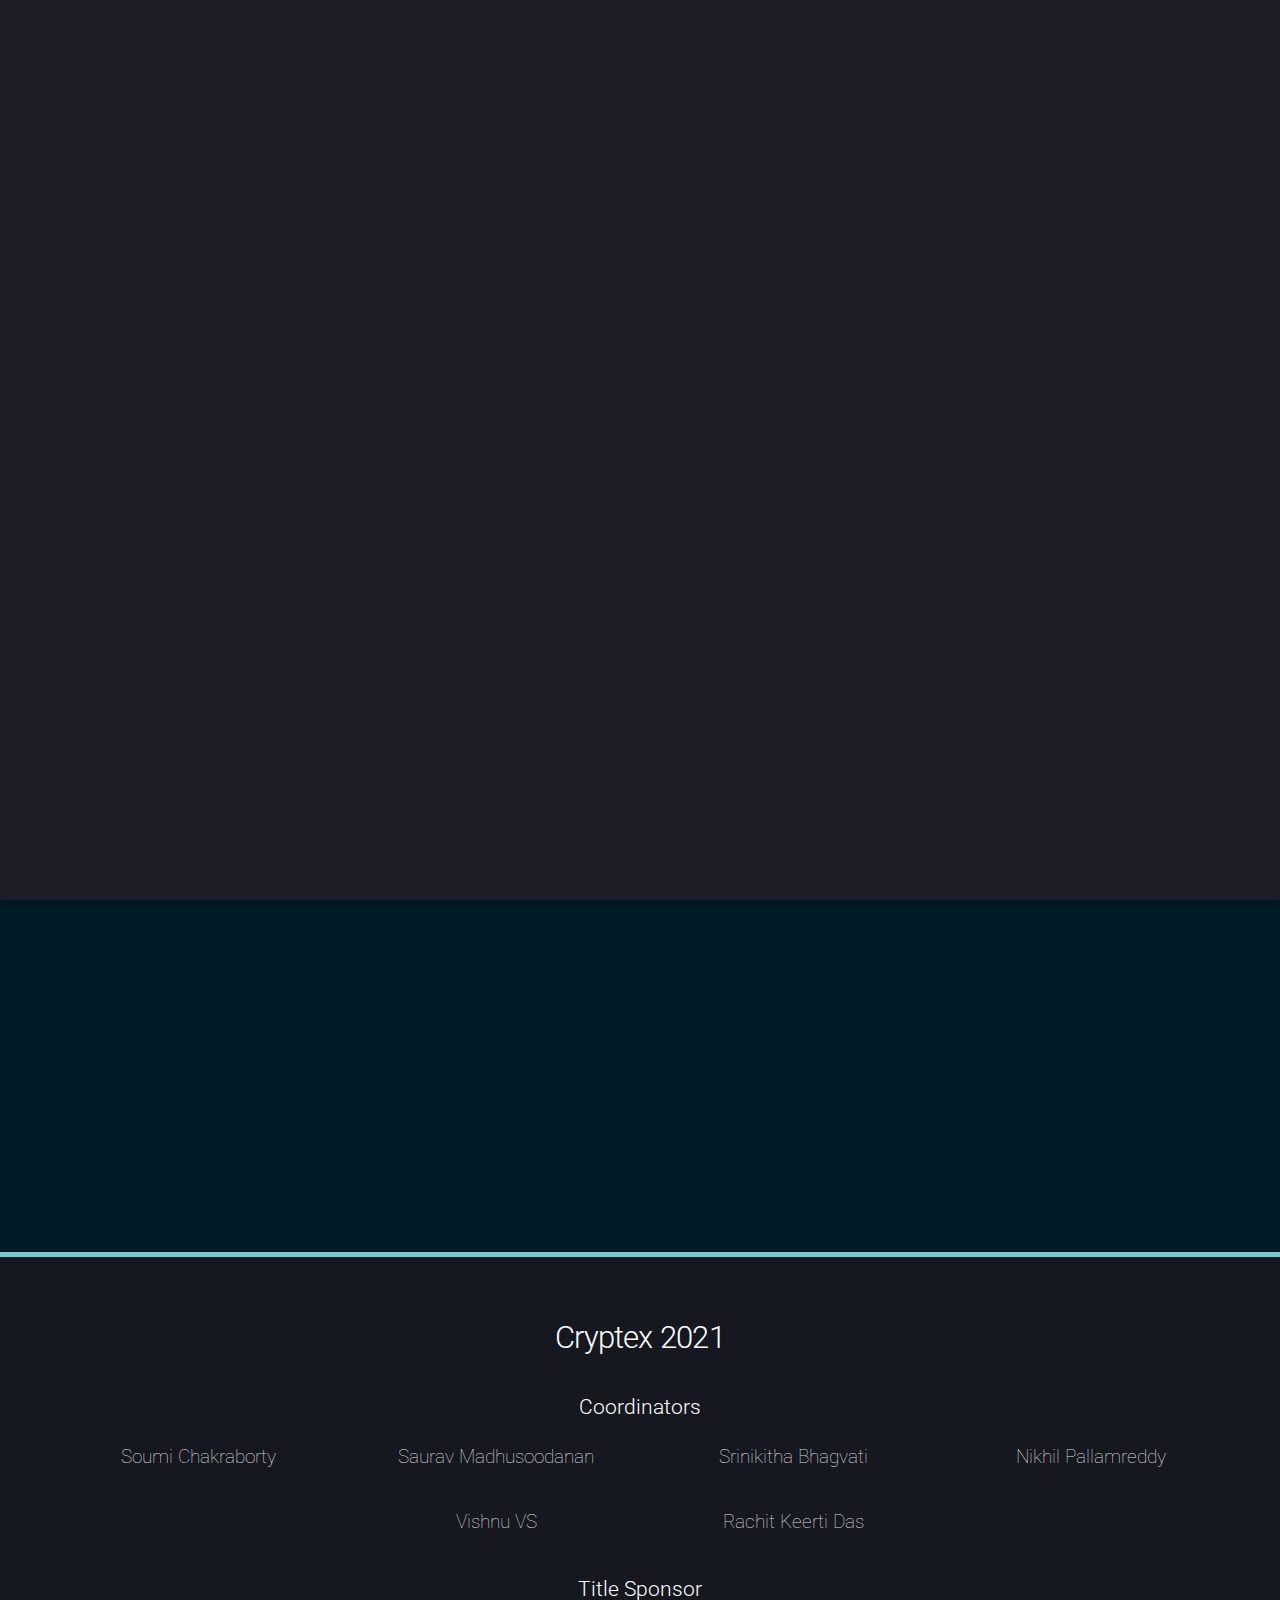
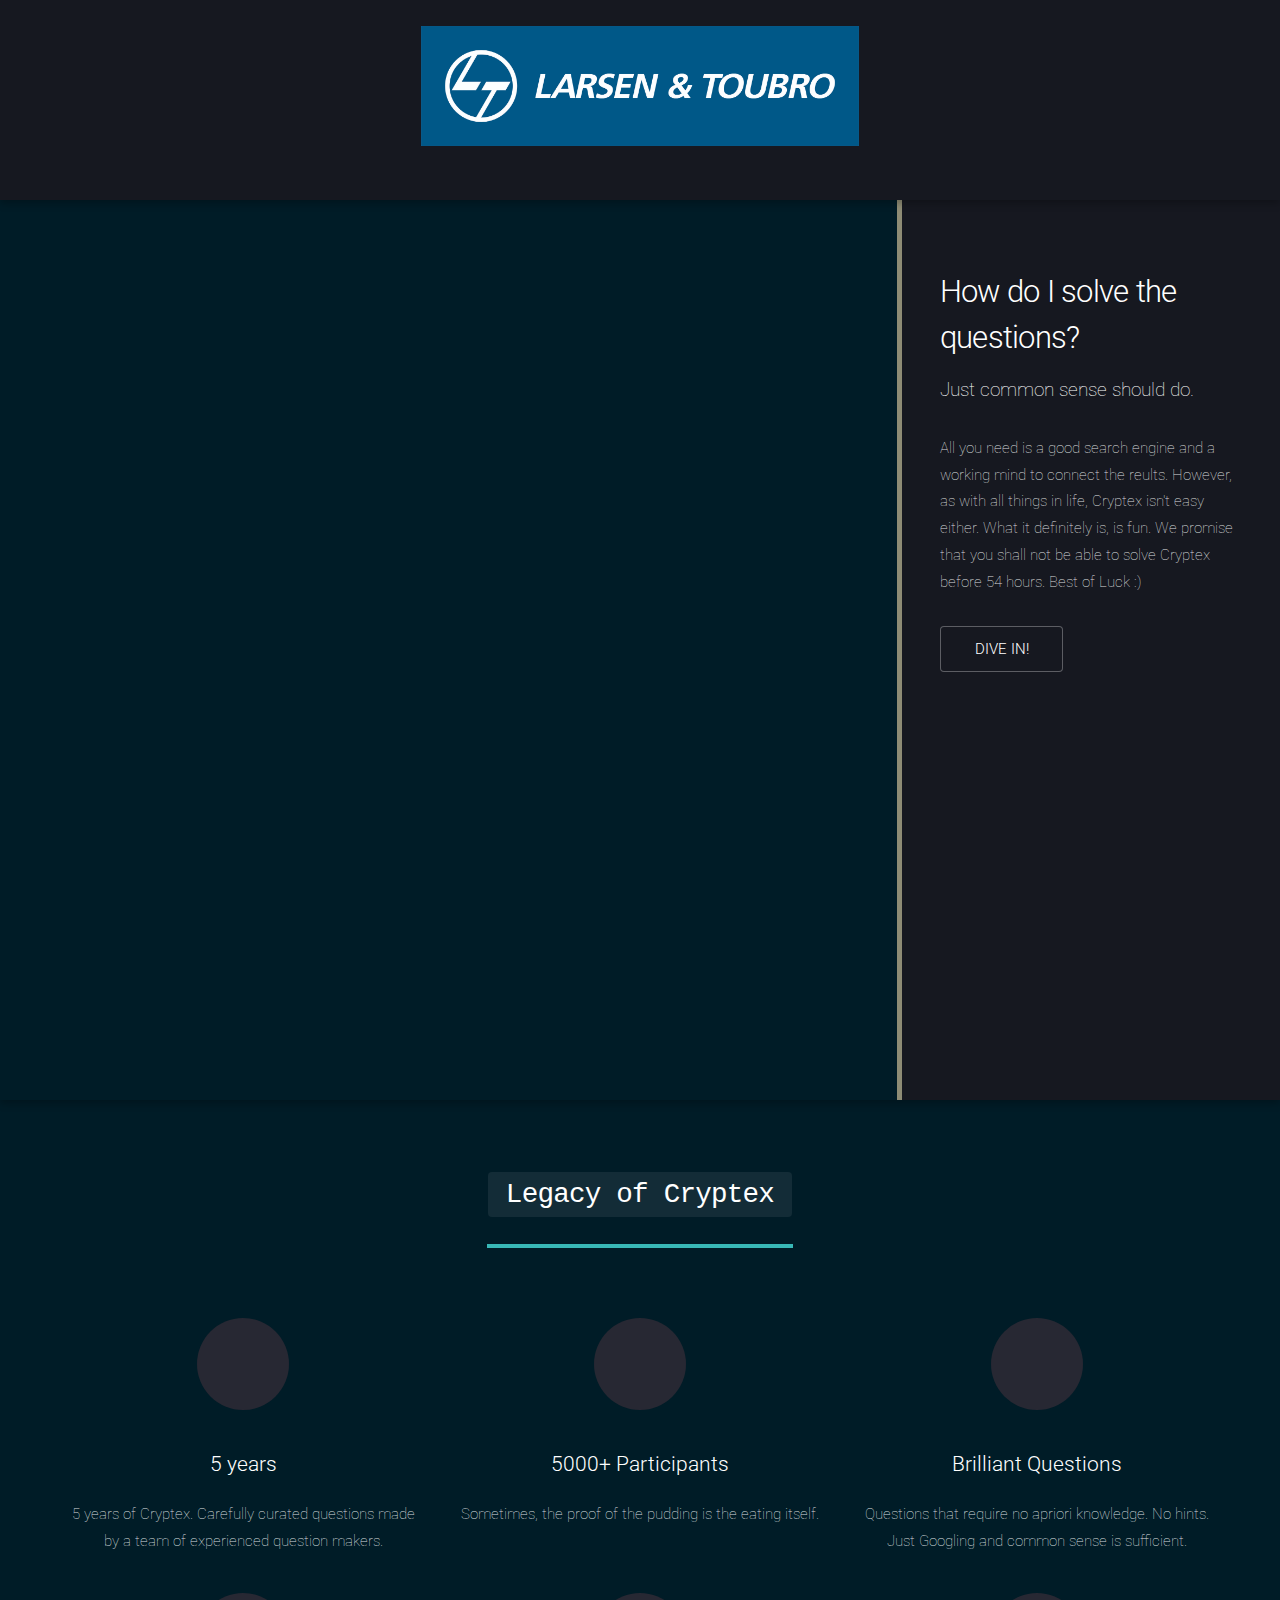
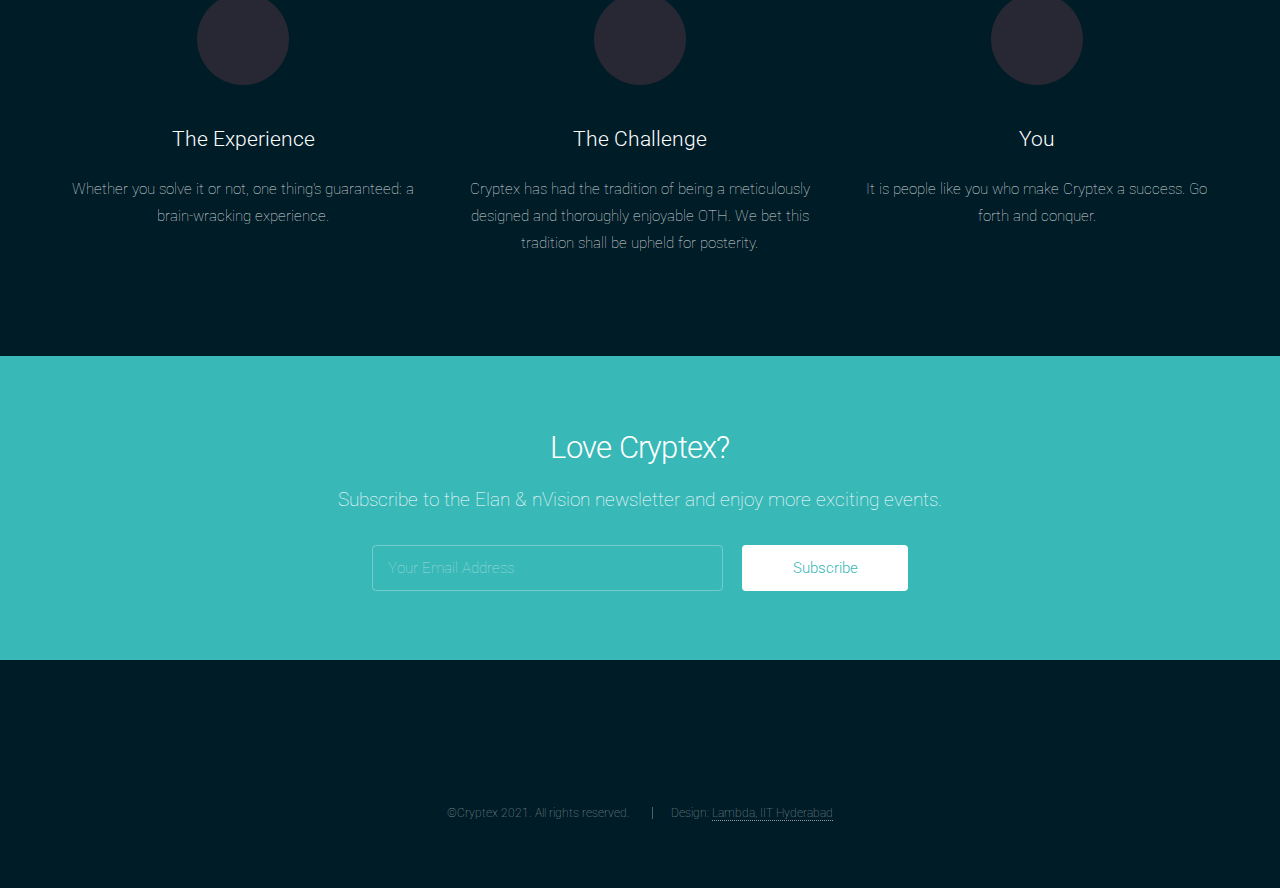
==== commit 3edd9fd4: "Add Sponsors & Elan Logo." ====
--- a/index.html
+++ b/index.html
@@ -7,25 +7,35 @@
 <html>
 
 <head>
-    <title>Home|Cryptex 2021</title>
+    <title>Home | Cryptex 2021</title>
     <meta charset="utf-8" />
     <meta name="viewport" content="width=device-width, initial-scale=1, user-scalable=no" />
     <link rel="icon" href="./favicon.png" type=image/x-icon>
     <link href="https://fonts.googleapis.com/css?family=Montserrat&display=swap" rel="stylesheet" />
     <link href="https://fonts.googleapis.com/css?family=Poppins&display=swap" rel="stylesheet" />
-
     <link rel="stylesheet" href="assets/css/main.css" />
     <noscript>
     <link rel="stylesheet" href="assets/css/noscript.css" />
   </noscript>
   <meta name="google-site-verification" content="uJhwT9HLSQrR_66wcpWljYq0YEAP-LBVN7brwUAUpwA">
+  <meta name="title" content="Cryptex | 2021">
+  <meta name="description" content="Cryptex is the Online Treasure Hunt created and conducted by students of IIT Hyderabad under Elan and Nvision, IIT Hyderabad’s annual techno-cultural fest. It’s a 54-hour long event with carefully curated questions of increasing difficulty from levels 0 to 27. The questions are strictly logic-based and can lead you hunting to various corners of the internet for a clue.">
+  <meta name="keywords" content="Treasure Hunt, Online Quiz, Literary, Simulation Game, Strategy, Engineering, Cryptex, Cryptex 2021, Cryptex 2020, Cryptex OTH, OTH, Online Treasure Hunt, Elan, Elan Nvision, Nvision, Cryptex Elan">
+  <meta name="robots" content="index, follow">
+  <meta http-equiv="Content-Type" content="text/html; charset=utf-8">
+  <meta name="language" content="English">
+  <meta name="revisit-after" content="1 days">
 </head>
 
 <body class="is-preload landing">
     <div id="page-wrapper">
         <!-- Header -->
         <header id="header">
-            <h1 id="logo"><a href="index.html">C R Y P T E X</a></h1>
+            
+            <div>
+                <h1 id="logo" style="display: inline-block;"><a href="index.html">C R Y P T E X</a></h1>
+                <img src="elan-row-white-flat.png" height="50px" style="padding-left: 144px; padding-top: 16px;"/>
+            </div>
             <nav id="nav">
                 <ul>
                     <li>
@@ -41,9 +51,9 @@
                         <a href="countdown.html">Leaderboard</a>
 
                     </li>
-                    <li><a href="elements.html">Rules</a></li>
-                    <li>
-                        <a href="https://cryptex.elan.org.in/portal" class="button primary">DIVE IN!</a>
+                    <li><a href="rules.html">Rules</a></li>
+                    <li>
+                        <a href="countdown.html" class="button primary">DIVE IN!</a>
                     </li>
                 </ul>
             </nav>
@@ -75,7 +85,7 @@
                         <div class="col-12 col-12-medium">
                             <header>
                                 <h2 class="te">Cryptex 2021</h2>
-                                <p class="te">Coordinators</p>
+                                <h3 class="te">Coordinators</h3>
                             </header>
                         </div>
                         <div class="col-3 col-4-medium col-6-small te x">
@@ -118,7 +128,14 @@
                                 &nbsp;
                             </p>
                         </div>
-
+                        <div class="col-12 col-12-medium">
+                            <header>
+                                <h3 class="te">Title Sponsor</h3>
+                            </header>
+                            <div style="padding: auto;margin: auto; display: flex; justify-items: space-between; align-items: center;" >
+                            <div style="margin:auto"><img src="L&T.jpg" height="120px" /></div>
+                            </div>
+                        </div>
                     </div>
                 </div>
             </div>
@@ -140,7 +157,7 @@
 
                 <ul class="actions">
                     <li>
-                        <a href="https://cryptex.elan.org.in/portal" class="button">DIVE IN!</a>
+                        <a href="countdown.html" class="button">DIVE IN!</a>
                     </li>
                 </ul>
             </div>
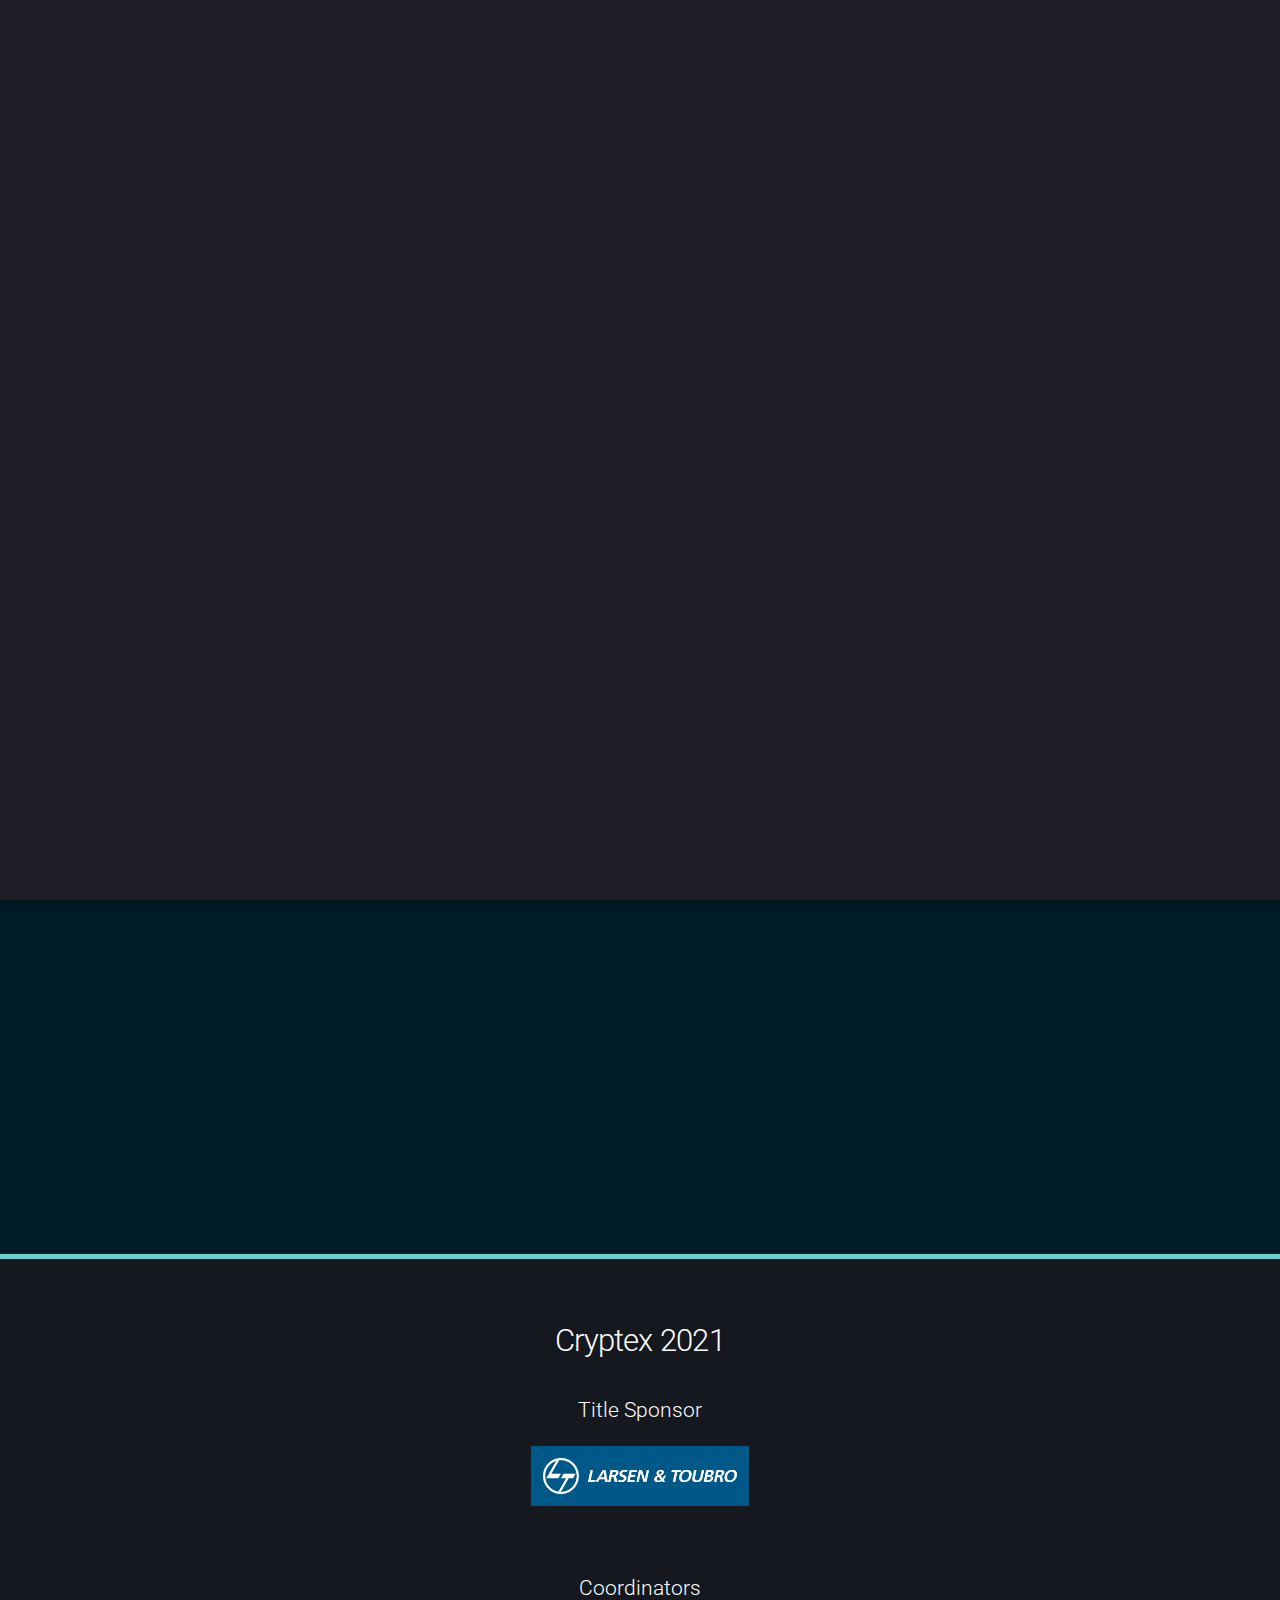
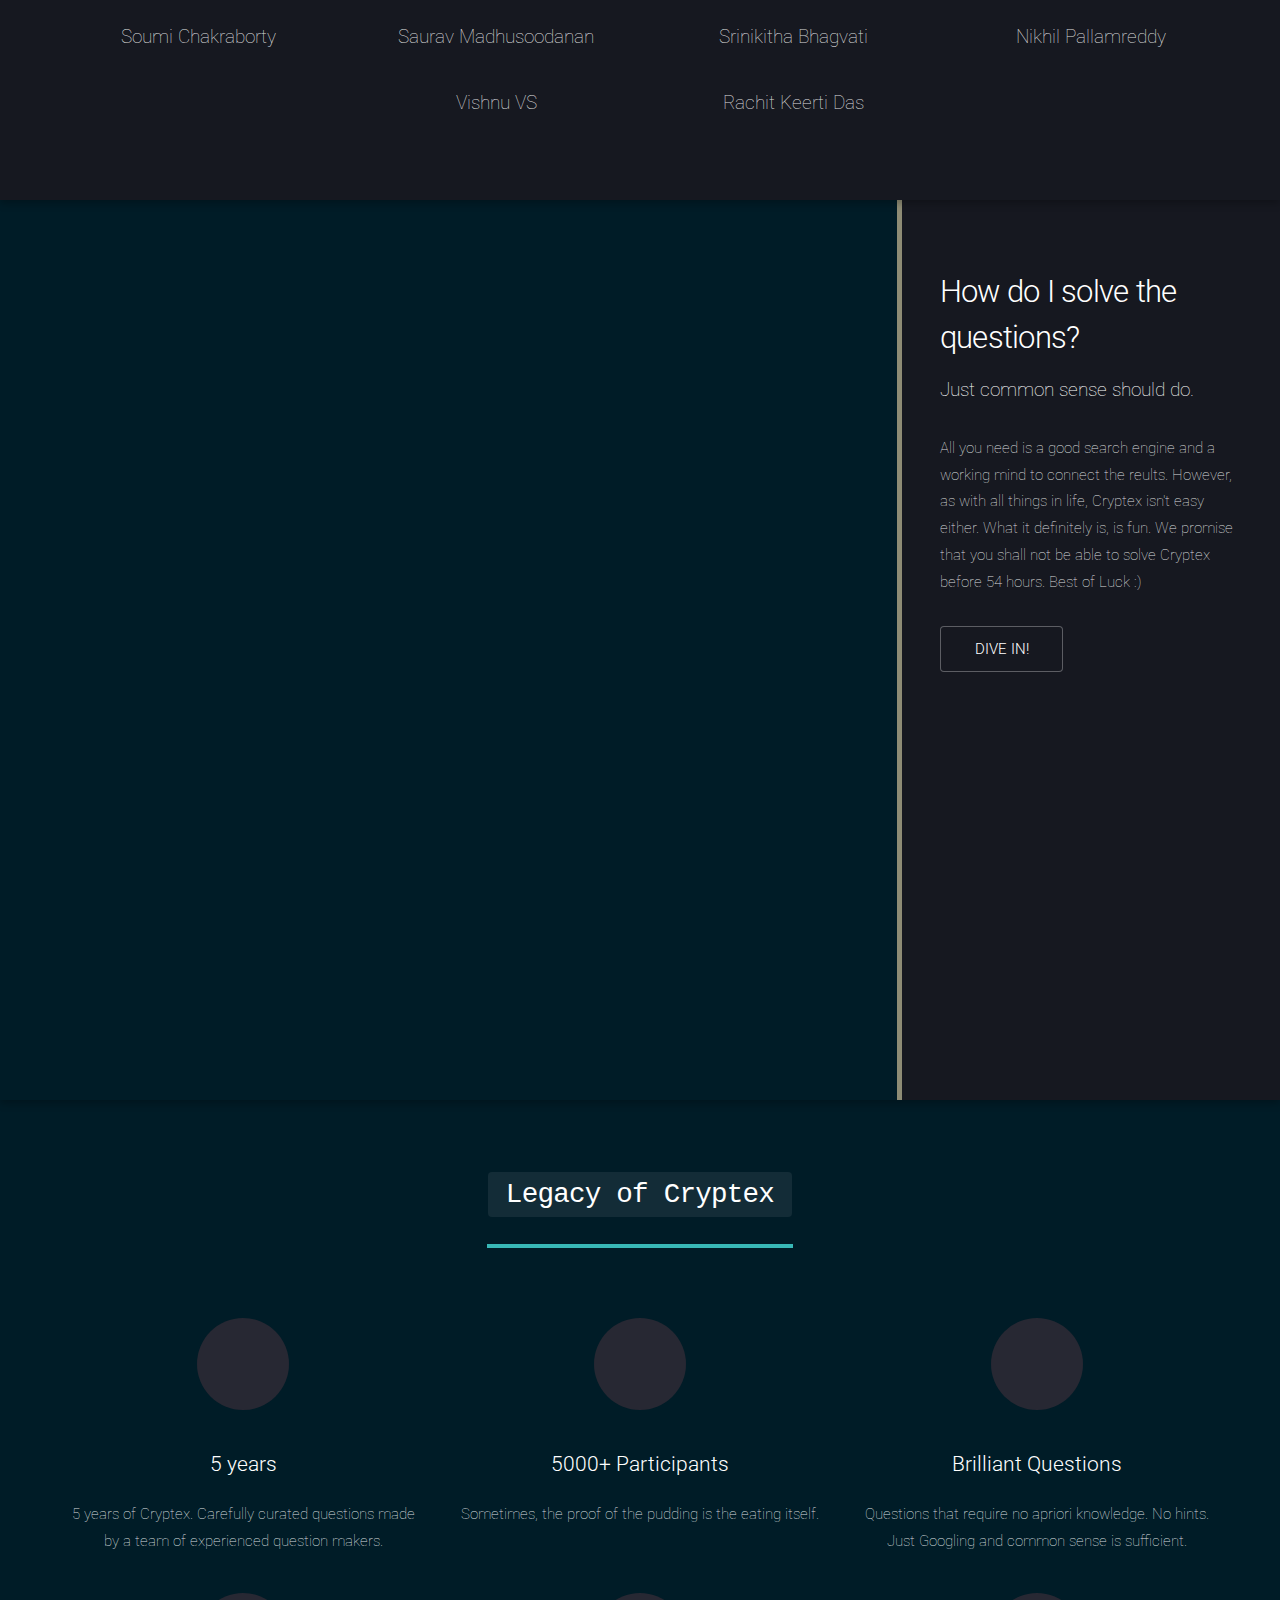
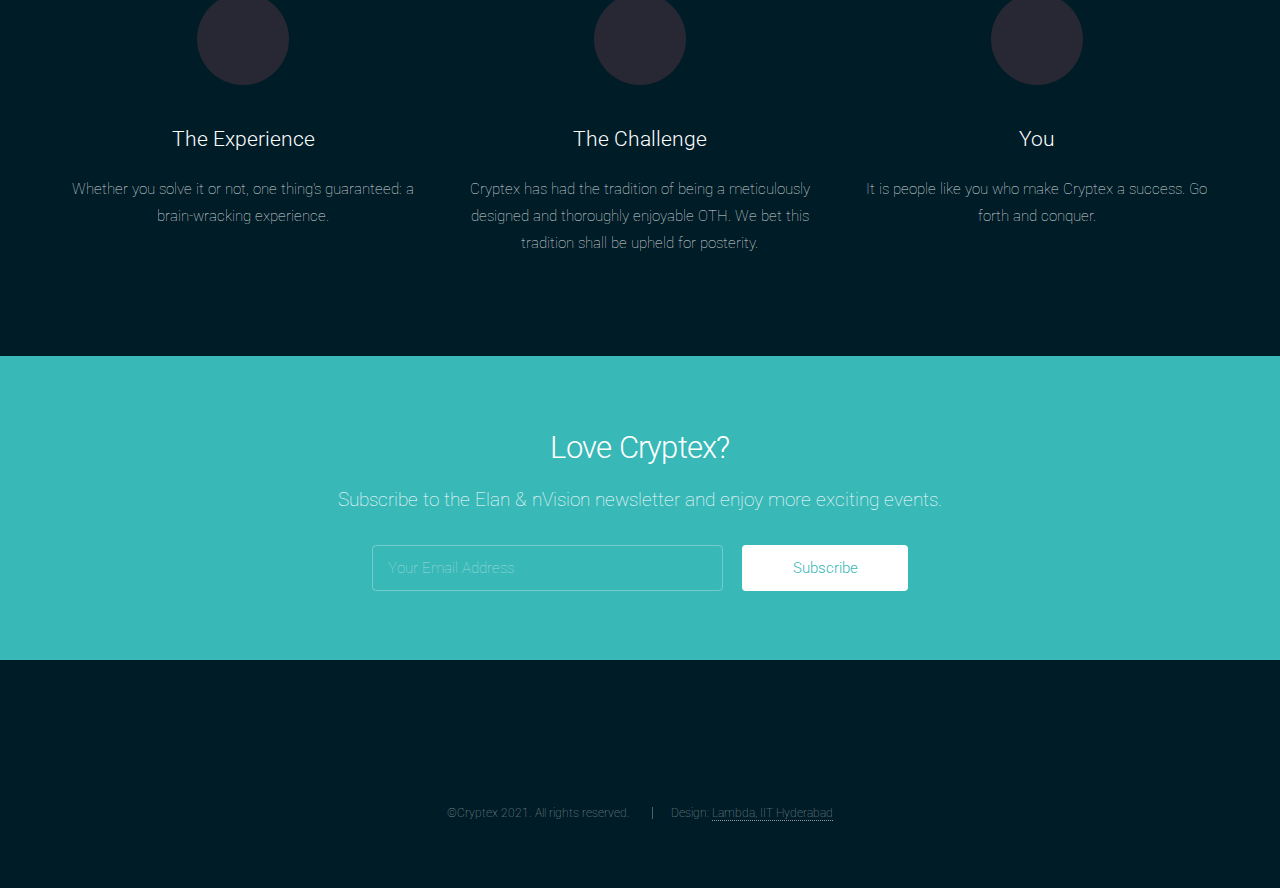
==== commit c8626f9d: "Add elan logos" ====
--- a/index.html
+++ b/index.html
@@ -15,26 +15,26 @@
     <link href="https://fonts.googleapis.com/css?family=Poppins&display=swap" rel="stylesheet" />
     <link rel="stylesheet" href="assets/css/main.css" />
     <noscript>
-    <link rel="stylesheet" href="assets/css/noscript.css" />
-  </noscript>
-  <meta name="google-site-verification" content="uJhwT9HLSQrR_66wcpWljYq0YEAP-LBVN7brwUAUpwA">
-  <meta name="title" content="Cryptex | 2021">
-  <meta name="description" content="Cryptex is the Online Treasure Hunt created and conducted by students of IIT Hyderabad under Elan and Nvision, IIT Hyderabad’s annual techno-cultural fest. It’s a 54-hour long event with carefully curated questions of increasing difficulty from levels 0 to 27. The questions are strictly logic-based and can lead you hunting to various corners of the internet for a clue.">
-  <meta name="keywords" content="Treasure Hunt, Online Quiz, Literary, Simulation Game, Strategy, Engineering, Cryptex, Cryptex 2021, Cryptex 2020, Cryptex OTH, OTH, Online Treasure Hunt, Elan, Elan Nvision, Nvision, Cryptex Elan">
-  <meta name="robots" content="index, follow">
-  <meta http-equiv="Content-Type" content="text/html; charset=utf-8">
-  <meta name="language" content="English">
-  <meta name="revisit-after" content="1 days">
+        <link rel="stylesheet" href="assets/css/noscript.css" />
+    </noscript>
+    <meta name="google-site-verification" content="uJhwT9HLSQrR_66wcpWljYq0YEAP-LBVN7brwUAUpwA">
+    <meta name="title" content="Cryptex | 2021">
+    <meta name="description" content="Cryptex is the Online Treasure Hunt created and conducted by students of IIT Hyderabad under Elan and Nvision, IIT Hyderabad’s annual techno-cultural fest. It’s a 54-hour long event with carefully curated questions of increasing difficulty from levels 0 to 27. The questions are strictly logic-based and can lead you hunting to various corners of the internet for a clue.">
+    <meta name="keywords" content="Treasure Hunt, Online Quiz, Literary, Simulation Game, Strategy, Engineering, Cryptex, Cryptex 2021, Cryptex 2020, Cryptex OTH, OTH, Online Treasure Hunt, Elan, Elan Nvision, Nvision, Cryptex Elan">
+    <meta name="robots" content="index, follow">
+    <meta http-equiv="Content-Type" content="text/html; charset=utf-8">
+    <meta name="language" content="English">
+    <meta name="revisit-after" content="1 days">
 </head>
 
 <body class="is-preload landing">
     <div id="page-wrapper">
         <!-- Header -->
         <header id="header">
-            
+
             <div>
                 <h1 id="logo" style="display: inline-block;"><a href="index.html">C R Y P T E X</a></h1>
-                <img src="elan-row-white-flat.png" height="50px" style="padding-left: 144px; padding-top: 16px;"/>
+                <!-- <img src="elan-row-white-flat.png" height="50px" style="padding-left: 144px; padding-top: 16px;" /> -->
             </div>
             <nav id="nav">
                 <ul>
@@ -63,6 +63,8 @@
         <section id="banner">
             <div class="content">
                 <header>
+                    <span><img src="elan-row-white-flat.png" height="70px" /></span>
+
                     <h2><code>Cryptex 2021</code></h2>
                     <p>
                         Welcome to Cryptex 2021!<br /> Coming soon on 5th March 2021 at 5:00 PM IST.
@@ -72,6 +74,7 @@
                     </a>
                 </header>
                 <span class="image"><img src="logo_invert.png" alt="Infero Logo" /></span>
+
             </div>
             <a href="#one" class="goto-next scrolly">Next</a>
         </section>
@@ -85,57 +88,65 @@
                         <div class="col-12 col-12-medium">
                             <header>
                                 <h2 class="te">Cryptex 2021</h2>
-                                <h3 class="te">Coordinators</h3>
                             </header>
-                        </div>
-                        <div class="col-3 col-4-medium col-6-small te x">
-                            <p>
-                                Soumi Chakraborty
-                            </p>
-                        </div>
-                        <div class="col-3 col-4-medium col-6-small te x">
-                            <p>
-                                Saurav Madhusoodanan
-                            </p>
-                        </div>
-                        <div class="col-3 col-4-medium col-6-small te x">
-                            <p>
-                                Srinikitha Bhagvati
-                            </p>
-                        </div>
-                        <div class="col-3 col-4-medium col-6-small te x">
-                            <p>
-                                Nikhil Pallamreddy
-                            </p>
-                        </div>
-                        <div class="col-3 col-4-medium col-6-small te x">
-                            <p>
-                                &nbsp;
-                            </p>
-                        </div>
-                        <div class="col-3 col-4-medium col-6-small te x">
-                            <p>
-                                Vishnu VS
-                            </p>
-                        </div>
-                        <div class="col-3 col-4-medium col-6-small te x">
-                            <p>
-                                Rachit Keerti Das
-                            </p>
-                        </div>
-                        <div class="col-3 col-4-medium col-6-small te x">
-                            <p>
-                                &nbsp;
-                            </p>
                         </div>
                         <div class="col-12 col-12-medium">
                             <header>
                                 <h3 class="te">Title Sponsor</h3>
                             </header>
-                            <div style="padding: auto;margin: auto; display: flex; justify-items: space-between; align-items: center;" >
-                            <div style="margin:auto"><img src="L&T.jpg" height="120px" /></div>
+                            <div style="padding: auto;margin: auto; display: flex; justify-items: space-between; align-items: center;">
+                                <div style="margin:auto"><img src="L&T.jpg" height="60px" /></div>
                             </div>
-                        </div>
+                            <p>&nbsp;</p>
+
+                        </div>
+
+                        <div class="col-12 col-12-medium">
+                            <header>
+                                <h3 class="te">Coordinators</h3>
+                            </header>
+                        </div>
+                        <div class="col-3 col-4-medium col-6-small te x">
+                            <p>
+                                Soumi Chakraborty
+                            </p>
+                        </div>
+                        <div class="col-3 col-4-medium col-6-small te x">
+                            <p>
+                                Saurav Madhusoodanan
+                            </p>
+                        </div>
+                        <div class="col-3 col-4-medium col-6-small te x">
+                            <p>
+                                Srinikitha Bhagvati
+                            </p>
+                        </div>
+                        <div class="col-3 col-4-medium col-6-small te x">
+                            <p>
+                                Nikhil Pallamreddy
+                            </p>
+                        </div>
+                        <div class="col-3 col-4-medium col-6-small te x">
+                            <p>
+                                &nbsp;
+                            </p>
+                        </div>
+                        <div class="col-3 col-4-medium col-6-small te x">
+                            <p>
+                                Vishnu VS
+                            </p>
+                        </div>
+                        <div class="col-3 col-4-medium col-6-small te x">
+                            <p>
+                                Rachit Keerti Das
+                            </p>
+                        </div>
+                        <div class="col-3 col-4-medium col-6-small te x">
+                            <p>
+                                &nbsp;
+                            </p>
+                        </div>
+
                     </div>
                 </div>
             </div>
@@ -244,21 +255,22 @@
             <ul class="icons">
                 <li>
                     <a href="https://twitter.com/elan_nvision?lang=en" class="icon brands alt fa-twitter"><span
-              class="label">Twitter</span></a>
+                            class="label">Twitter</span></a>
                 </li>
                 <li>
                     <a href="https://www.facebook.com/elan.iithyderabad/" class="icon brands alt fa-facebook-f"><span
-              class="label">Facebook</span></a>
-                </li>
-                <li>
-                    <a href="https://in.linkedin.com/company/elan-nvision" class="icon brands alt fa-linkedin-in"><span class="label">LinkedIn</span></a>
-                </li>
-                <li>
-                    <a href="https://www.instagram.com/elan_nvision.iith/?hl=en" class="icon brands alt fa-instagram"><span
-              class="label">Instagram</span></a>
-                </li>
-                <li>
-                    <a href="mailto:elan@iith.ac.in" class="icon solid alt fa-envelope"><span class="label">Email</span></a>
+                            class="label">Facebook</span></a>
+                </li>
+                <li>
+                    <a href="https://in.linkedin.com/company/elan-nvision" class="icon brands alt fa-linkedin-in"><span
+                            class="label">LinkedIn</span></a>
+                </li>
+                <li>
+                    <a href="https://www.instagram.com/elan_nvision.iith/?hl=en" class="icon brands alt fa-instagram"><span class="label">Instagram</span></a>
+                </li>
+                <li>
+                    <a href="mailto:elan@iith.ac.in" class="icon solid alt fa-envelope"><span
+                            class="label">Email</span></a>
                 </li>
             </ul>
             <ul class="copyright">
@@ -283,4 +295,4 @@
 
 </body>
 
-</html>
+</html>